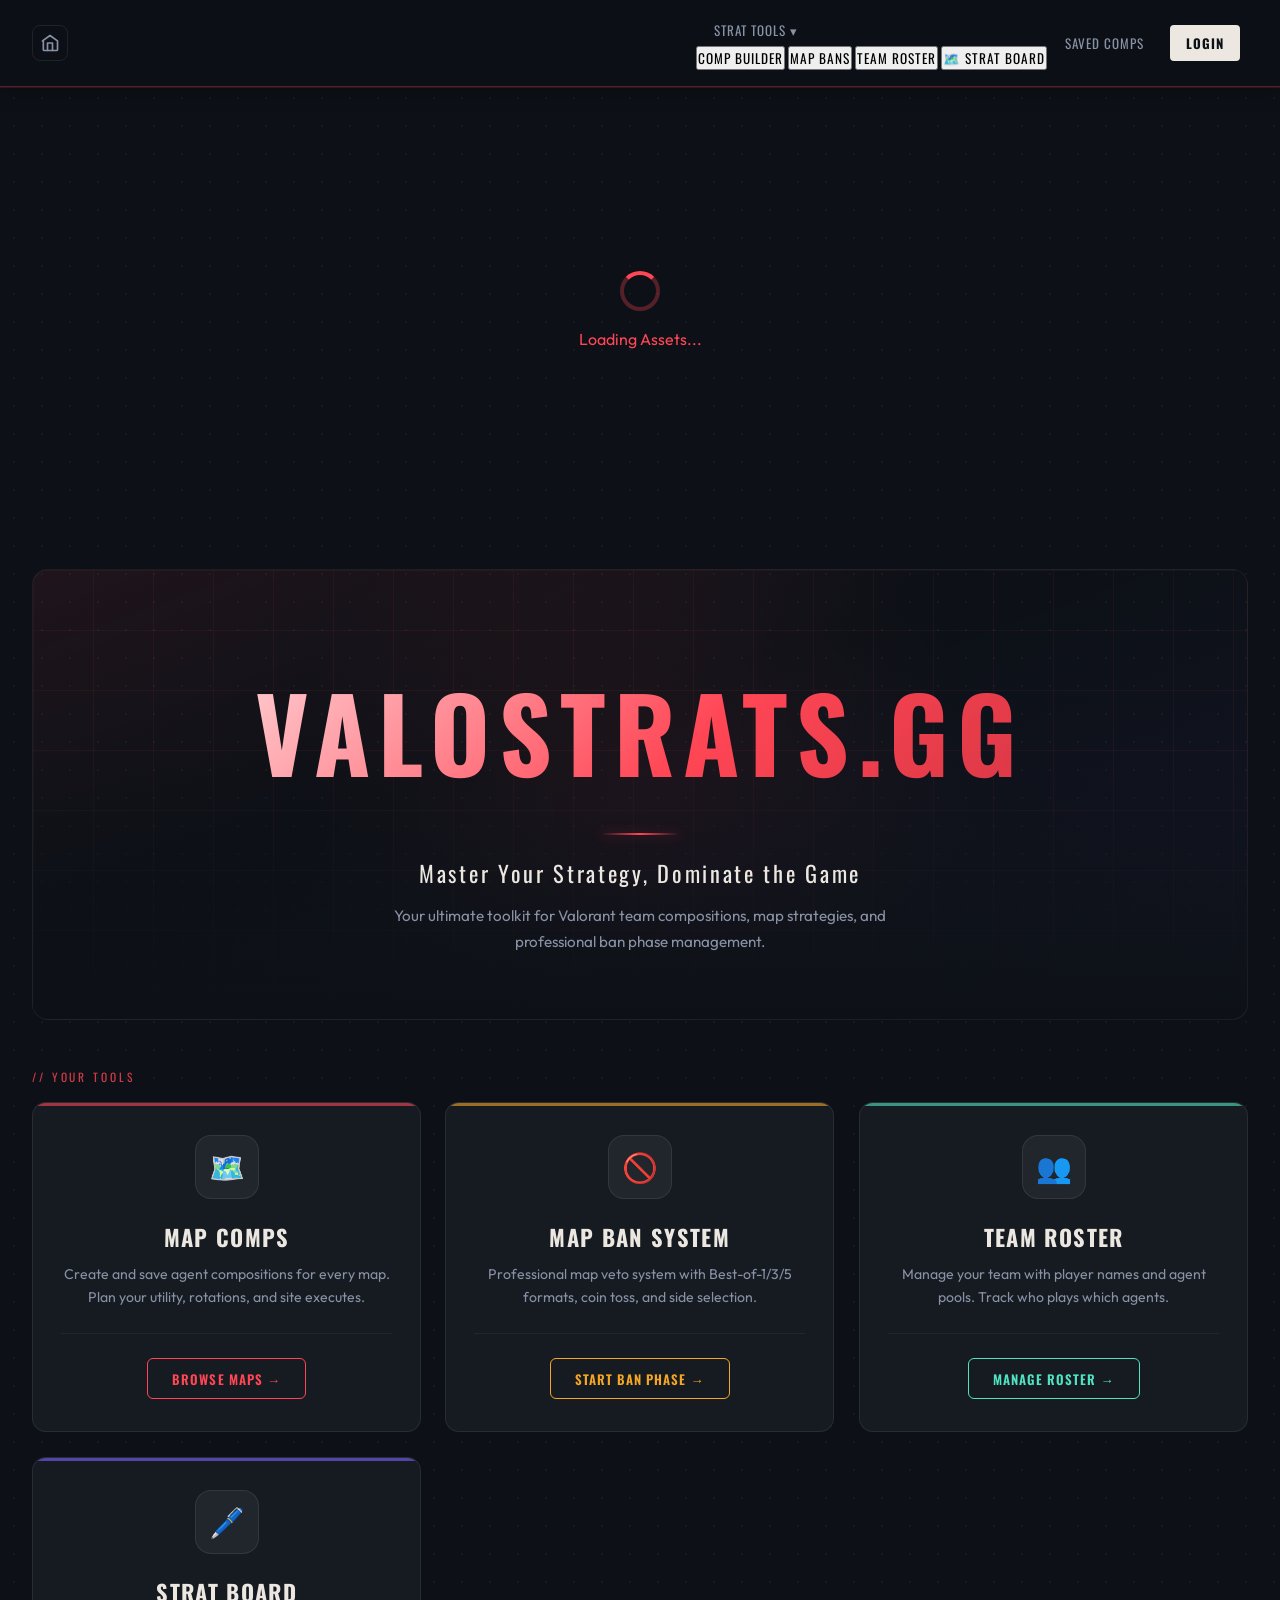
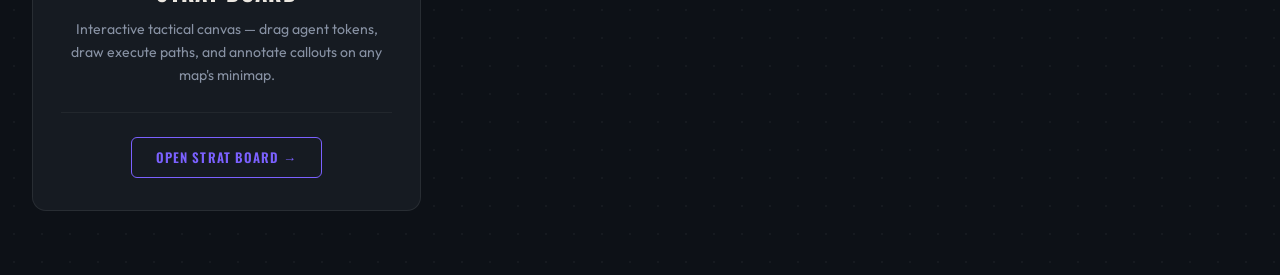
==== index.html @ 451b33f2 "feat: add home button and redesign map ban setup and coin toss UI elements" ====
<!DOCTYPE html>
<html lang="en">
<head>
    <meta charset="UTF-8">
    <meta name="viewport" content="width=device-width, initial-scale=1.0">
    <title>Valostrats.gg</title>
    <link rel="icon" type="image/png" href="favicon.png">
    <link rel="apple-touch-icon" href="favicon.png">
    <link rel="stylesheet" href="styles.css">
    <link rel="stylesheet" href="roster-styles.css">
    <link rel="stylesheet" href="roster-modal-footer.css">
    <link rel="stylesheet" href="dropdown-nav.css">
    <link rel="stylesheet" href="mapban-styles.css">
    <link rel="stylesheet" href="team-sharing.css">
    <link rel="stylesheet" href="stratboard.css">
    <link rel="stylesheet" href="mobile.css">
    <link href="https://fonts.googleapis.com/css2?family=Tungsten:wght@600&family=DIN+Next+W1G:wght@400;500;700&display=swap" rel="stylesheet">
    <link href="https://fonts.googleapis.com/css2?family=Outfit:wght@400;500;700&display=swap" rel="stylesheet">
    <!-- Using Google Fonts similar to Valorant style (Tungsten is actual but usually paid, using Outfit/Roboto as clean sans-serif alternatives, or Tungsten if available via Google Fonts - it's not, using similar heavy condensed fonts like 'Oswald' or just sticking to Outfit for UI) -->
    <!-- Let's actually use 'Oswald' for headers as a good free alternative to Tungsten and 'Outfit' for body -->
    <link href="https://fonts.googleapis.com/css2?family=Oswald:wght@500;700&family=Outfit:wght@300;400;500;700&display=swap" rel="stylesheet">
    <!-- Google AdSense -->
    <script async src="https://pagead2.googlesyndication.com/pagead/js/adsbygoogle.js?client=ca-pub-2858798741280464" crossorigin="anonymous"></script>
</head>
<body>
    <div id="app">
        <header class="app-header">
            <!-- Home icon — left side -->
            <button id="home-btn" class="home-btn" title="Home" onclick="switchView('home')">
                <svg xmlns="http://www.w3.org/2000/svg" width="20" height="20" viewBox="0 0 24 24" fill="none" stroke="currentColor" stroke-width="2" stroke-linecap="round" stroke-linejoin="round">
                    <path d="M3 9.5L12 3l9 6.5V20a1 1 0 0 1-1 1H5a1 1 0 0 1-1-1V9.5z"/>
                    <polyline points="9 21 9 12 15 12 15 21"/>
                </svg>
            </button>
            <nav>
                <div class="nav-dropdown">
                    <button class="nav-btn dropdown-toggle" id="strat-tools-btn">
                        Strat Tools ▾
                    </button>
                    <div class="dropdown-menu" id="strat-tools-menu">
                        <button class="dropdown-item" id="view-maps-btn">Comp Builder</button>
                        <button class="dropdown-item" id="view-mapban-btn">Map Bans</button>
                        <button class="dropdown-item" id="view-roster-btn">Team Roster</button>
                        <button class="dropdown-item" id="view-stratboard-btn">🗺️ Strat Board</button>
                    </div>
                </div>
                <button id="view-saved-btn" class="nav-btn">Saved Comps</button>
                <span id="user-display" class="user-display hidden"></span>
                <button id="login-btn" class="nav-btn login-btn">Login</button>
                <button id="logout-btn" class="nav-btn hidden">Logout</button>
            </nav>
        </header>

        <main id="main-content">
            <!-- Dynamic Content Area -->
            <div id="loading" class="loading-screen">
                <div class="spinner"></div>
                <p>Loading Assets...</p>
            </div>
            
            <!-- Home Screen -->
            <section id="home-screen" class="view-section">
                <div class="hero-section">
                    <div class="hero-content">
                        <h1 class="hero-title">VALOSTRATS.GG</h1>
                        <div class="hero-divider"></div>
                        <p class="hero-subtitle">Master Your Strategy, Dominate the Game</p>
                        <p class="hero-description">
                            Your ultimate toolkit for Valorant team compositions, map strategies, and professional ban phase management.
                        </p>
                    </div>
                </div>

                <p class="section-eyebrow">// Your Tools</p>
                <div class="features-grid">
                    <div class="feature-card" id="feature-maps" style="--card-color: var(--card-1)">
                        <div class="feature-icon">🗺️</div>
                        <h2>Map Comps</h2>
                        <p>Create and save agent compositions for every map. Plan your utility, rotations, and site executes.</p>
                        <button class="feature-btn">Browse Maps →</button>
                    </div>
                    
                    <div class="feature-card" id="feature-mapban" style="--card-color: var(--card-2)">
                        <div class="feature-icon">🚫</div>
                        <h2>Map Ban System</h2>
                        <p>Professional map veto system with Best-of-1/3/5 formats, coin toss, and side selection.</p>
                        <button class="feature-btn">Start Ban Phase →</button>
                    </div>
                    
                    <div class="feature-card" id="feature-roster" style="--card-color: var(--card-3)">
                        <div class="feature-icon">👥</div>
                        <h2>Team Roster</h2>
                        <p>Manage your team with player names and agent pools. Track who plays which agents.</p>
                        <button class="feature-btn">Manage Roster →</button>
                    </div>

                    <div class="feature-card" id="feature-stratboard" style="--card-color: var(--card-4)">
                        <div class="feature-icon">🖊️</div>
                        <h2>Strat Board</h2>
                        <p>Interactive tactical canvas — drag agent tokens, draw execute paths, and annotate callouts on any map's minimap.</p>
                        <button class="feature-btn">Open Strat Board →</button>
                    </div>
                </div>


                <!-- AdSense: Home screen banner -->
                <div style="margin: 2rem auto; max-width: 970px; text-align: center;">
                    <ins class="adsbygoogle"
                         style="display:block"
                         data-ad-client="ca-pub-2858798741280464"
                         data-ad-slot="auto"
                         data-ad-format="auto"
                         data-full-width-responsive="true"></ins>
                    <script>(adsbygoogle = window.adsbygoogle || []).push({});</script>
                </div>
            </section>
            
            <section id="maps-grid" class="view-section hidden">
                <!-- AdSense: Maps grid top banner -->
                <div style="margin: 1rem auto 1.5rem; max-width: 970px; text-align: center;">
                    <ins class="adsbygoogle"
                         style="display:block"
                         data-ad-client="ca-pub-2858798741280464"
                         data-ad-slot="auto"
                         data-ad-format="auto"
                         data-full-width-responsive="true"></ins>
                    <script>(adsbygoogle = window.adsbygoogle || []).push({});</script>
                </div>
                <!-- Maps will be injected here -->
            </section>

            <section id="comp-builder" class="view-section hidden">
                <div class="builder-layout">
                    <div class="map-stage-container">
                        <div class="map-header">
                            <button id="back-to-maps" class="icon-btn">← Back</button>
                            <h2 id="current-map-name">Map Name</h2>
                            <div class="comp-actions">
                                <input type="text" id="comp-name-input" placeholder="Comp Name (e.g. Aggressive Execute)" />
                                <div class="comp-stats" id="comp-stats">
                                    <div class="stat-item" title="Total Ability Credits">
                                        <span class="stat-label">Credits:</span>
                                        <span id="total-credits" class="stat-value">0</span>
                                    </div>
                                    <div class="stat-item" title="Total Ultimate Orbs">
                                        <span class="stat-label">Ult Orbs:</span>
                                        <span id="total-orbs" class="stat-value">0</span>
                                    </div>
                                </div>
                                <button id="save-comp-btn" class="primary-btn">Save Comp</button>
                            </div>
                        </div>
                        
                        <div class="map-visualizer" id="map-visualizer">
                            <!-- Map Image Background -->
                            <img id="map-image" src="" alt="Map View" />
                            
                            <!-- 5 Agent Slots Overlay -->
                            <div class="agent-slots-container">
                                <div class="agent-slot" data-slot-index="0"></div>
                                <div class="agent-slot" data-slot-index="1"></div>
                                <div class="agent-slot" data-slot-index="2"></div>
                                <div class="agent-slot" data-slot-index="3"></div>
                                <div class="agent-slot" data-slot-index="4"></div>
                            </div>
                        </div>
                        
                        <div class="strat-notes">
                            <h3>Strategy Notes</h3>
                            <textarea id="strat-notes-input" placeholder="Enter strategy details, execute plans, or key utility usage..."></textarea>
                        </div>
                    </div>

                    <div class="agent-picker-sidebar">
                        <div class="role-filters">
                            <button class="role-filter active" data-role="Duelist">Duelist</button>
                            <button class="role-filter" data-role="Initiator">Initiator</button>
                            <button class="role-filter" data-role="Controller">Controller</button>
                            <button class="role-filter" data-role="Sentinel">Sentinel</button>
                        </div>
                        <div id="agents-grid" class="agents-grid">
                            <!-- Agents injected here -->
                        </div>
                        
                        <!-- Team Attributes Summary -->
                        <div class="comp-attributes" id="comp-attributes">
                            <span class="attributes-label">Team Utility:</span>
                            <div id="attributes-list" class="attributes-list">
                                <!-- Attribute badges injected here -->
                            </div>
                        </div>
                    </div>
                </div>
            </section>



            <!-- STRAT BOARD SECTION -->
            <section id="stratboard-view" class="view-section hidden">
                <!-- Toolbar -->
                <div class="stratboard-toolbar">
                    <span class="stratboard-title">🗺️ Strat Board</span>

                    <select id="strat-map-select" class="strat-map-select">
                        <option value="">— Select Map —</option>
                    </select>

                    <div class="side-toggle">
                        <button id="side-attack-btn"  class="side-btn active-attack">⚔️ Attack</button>
                        <button id="side-defence-btn" class="side-btn">🛡️ Defence</button>
                    </div>

                    <div class="strat-tools">
                        <button id="tool-arrow"  class="tool-btn active" title="Arrow">↗</button>
                        <button id="tool-pen"    class="tool-btn"        title="Freehand">✏️</button>
                        <button id="tool-label"  class="tool-btn"        title="Text Label">T</button>
                        <button id="tool-eraser" class="tool-btn"        title="Eraser">⌫</button>
                        <button id="tool-select" class="tool-btn"        title="Select / Move">↖</button>
                    </div>

                    <div class="color-swatches" id="strat-colors"></div>
                    <div id="strat-widths" style="display:flex;gap:0.3rem;"></div>

                    <button id="strat-undo-btn"  class="tool-btn" title="Undo">↩</button>
                    <button id="strat-clear-btn" class="tool-btn" title="Clear All">🗑</button>

                    <div class="tool-divider"></div>

                    <button id="callout-toggle-btn" class="callout-toggle-btn">📍 Callouts</button>

                    <div class="toolbar-spacer"></div>

                    <input type="text" id="strat-name-input" class="strat-name-input" placeholder="Strat name…" value="Untitled Strat">
                    <button id="strat-load-btn"   class="strat-export-btn">📂 Load</button>
                    <button id="strat-save-btn"   class="strat-save-btn">💾 Save</button>
                    <button id="strat-export-btn" class="strat-export-btn">⬇ PNG</button>
                </div>

                <!-- Canvas + Agent Tray -->
                <div class="stratboard-body">
                    <div class="canvas-wrapper">
                        <img id="strat-map-img" alt="Map" style="position:absolute;top:0;left:0;width:100%;height:100%;object-fit:contain;z-index:1;display:block;">
                        <div id="map-side-tint" style="position:absolute;top:0;left:0;width:100%;height:100%;z-index:2;pointer-events:none;"></div>
                        <canvas id="strat-canvas" style="position:absolute;top:0;left:0;width:100%;height:100%;z-index:3;"></canvas>

                        <div class="canvas-empty-msg" id="canvas-empty-msg">
                            <h3>Select a map to begin</h3>
                            <p>Then drag agents from the tray (right) onto the canvas</p>
                        </div>

                        <!-- Saved strats popup -->
                        <div class="saved-strats-panel" id="saved-strats-panel"></div>
                    </div>

                    <div class="agent-tray" id="agent-tray">
                        <span class="agent-tray-label">Drag to map</span>
                    </div>
                </div>
            </section>

            <!-- MAP BAN SECTION -->

            <section id="mapban-view" class="view-section hidden">
                <!-- Setup Phase -->
                <div id="mapban-setup" class="mapban-setup">
                    <h2>Map Ban Setup</h2>
                    
                    <div class="setup-card">
                        <h3>Select Ban Type</h3>
                        <div class="ban-type-options">
                            <button class="ban-type-btn active" data-type="all">All Maps</button>
                            <button class="ban-type-btn" data-type="competitive">Competitive Pool</button>
                            <button class="ban-type-btn" data-type="custom">Custom Pool</button>
                        </div>
                    </div>

                    <div class="setup-card">
                        <h3>Select Best Of</h3>
                        <div class="bestof-options">
                            <button class="bestof-btn" data-bestof="1">
                                <span class="bestof-label">Bo1</span>
                                <span class="bestof-desc">Single map</span>
                            </button>
                            <button class="bestof-btn" data-bestof="2">
                                <span class="bestof-label">Bo2</span>
                                <span class="bestof-desc">2 maps played</span>
                            </button>
                            <button class="bestof-btn active" data-bestof="3">
                                <span class="bestof-label">Bo3</span>
                                <span class="bestof-desc">First to 2 wins</span>
                            </button>
                            <button class="bestof-btn" data-bestof="5">
                                <span class="bestof-label">Bo5</span>
                                <span class="bestof-desc">First to 3 wins</span>
                            </button>
                        </div>
                    </div>

                    <div id="custom-map-selector" class="setup-card hidden">
                        <h3>Select Maps for Custom Pool</h3>
                        <div id="custom-maps-grid" class="custom-maps-grid">
                            <!-- Custom map checkboxes -->
                        </div>
                    </div>

                    <div class="setup-card">
                        <h3>Team Names</h3>
                        <div class="team-inputs">
                            <input type="text" id="team-a-name" placeholder="Team A" value="Team A" />
                            <span class="vs-text">VS</span>
                            <input type="text" id="team-b-name" placeholder="Team B" value="Team B" />
                        </div>
                    </div>

                    <button id="start-ban-btn" class="primary-btn large-btn">Start Map Ban</button>
                </div>

                <!-- Coin Toss Phase -->
                <div id="mapban-cointoss" class="mapban-cointoss hidden">
                    <h2>Coin Toss</h2>
                    <div class="cointoss-container">
                        <div class="coin" id="coin-flip">
                            <div class="coin-side heads">HEADS</div>
                            <div class="coin-side tails">TAILS</div>
                        </div>
                        <div class="cointoss-choice">
                            <p>Which team calls it?</p>
                            <button class="team-btn" id="call-team-a">Team A</button>
                            <button class="team-btn" id="call-team-b">Team B</button>
                        </div>
                        <div class="cointoss-heads-tails hidden" id="heads-tails-choice">
                            <p id="calling-team-text">Team A calls:</p>
                            <button class="choice-btn" data-choice="heads">Heads</button>
                            <button class="choice-btn" data-choice="tails">Tails</button>
                        </div>
                        <div class="cointoss-result hidden" id="cointoss-result">
                            <p id="result-text"></p>
                            <div class="turn-choice">
                                <p id="winner-text">Winner chooses:</p>
                                <button class="choice-btn" id="go-first">Go First</button>
                                <button class="choice-btn" id="go-second">Go Second</button>
                            </div>
                        </div>
                    </div>
                </div>

                <!-- Ban/Pick Phase -->
                <div id="mapban-phase" class="mapban-phase hidden">
                    <div class="mapban-header">
                        <h2>Map Ban Phase</h2>
                        <div class="turn-indicator" id="turn-indicator">
                            <span id="current-turn-team">Team A</span>'s Turn: <span id="current-action">Ban</span>
                        </div>
                        <button id="reset-ban-btn" class="icon-btn">Reset</button>
                    </div>

                    <div id="mapban-maps-grid" class="mapban-maps-grid">
                        <!-- Map ban cards injected here -->
                    </div>

                    <div class="ban-summary">
                        <div class="team-summary">
                            <h4 id="summary-team-a">Team A</h4>
                            <div id="team-a-bans" class="bans-list"></div>
                            <div id="team-a-picks" class="picks-list"></div>
                        </div>
                        <div class="team-summary">
                            <h4 id="summary-team-b">Team B</h4>
                            <div id="team-b-bans" class="bans-list"></div>
                            <div id="team-b-picks" class="picks-list"></div>
                        </div>
                    </div>
                </div>

                <!-- Side Selection Modal -->
                <div id="side-selection-modal" class="modal hidden">
                    <div class="modal-content">
                        <h3 id="side-select-title">Team B chooses side for <span id="picked-map-name"></span></h3>
                        <div class="side-buttons">
                            <button class="side-btn attack-btn" data-side="attack">⚔️ Attack</button>
                            <button class="side-btn defense-btn" data-side="defense">🛡️ Defense</button>
                        </div>
                    </div>
                </div>
            </section>

            <!-- Team Roster View -->
            <section id="roster-view" class="view-section hidden">
                <div class="roster-container">
                    <div class="roster-header">
                        <input type="text" id="team-name-input" class="team-name-input" placeholder="Enter Team Name" />
                    </div>
                    
                    <div class="players-grid" id="players-grid">
                        <!-- Player cards will be generated dynamically -->
                    </div>
                    
                    <div class="roster-actions">
                        <button id="save-roster-btn" class="primary-btn">Save Roster</button>
                    </div>

                    <!-- Team Panel -->
                    <div class="team-panel-section">
                        <div class="team-panel-section-title">⚔️ My Team</div>
                        <div id="team-panel">
                            <!-- Rendered by team-sharing.js -->
                        </div>
                    </div>
                </div>
            </section>

            <section id="saved-comps-view" class="view-section hidden">
                <h2>Your Saved Comps</h2>
                <!-- Load a shared comp by code -->
                <div class="load-shared-comp-bar">
                    <input id="load-shared-code-input" class="load-shared-input" type="text" placeholder="Paste a share code (e.g. VLR-A3K9)" maxlength="9">
                    <button class="primary-btn" onclick="window.loadSharedComp(document.getElementById('load-shared-code-input').value)">Load Shared Comp</button>
                </div>
                <div id="saved-comps-list" class="comps-list">
                    <!-- Saved comps list -->
                </div>
            </section>
        </main>
        
        <!-- Agent Selector Modal -->
        <div id="agent-selector-modal" class="modal hidden">
            <div class="modal-content agent-selector-content">
                <div class="modal-header">
                    <h2>Select Agent</h2>
                    <button class="modal-close" onclick="closeAgentSelector()">×</button>
                </div>
                <div class="agent-selector-grid" id="agent-selector-grid">
                    <!-- Agent cards populated dynamically -->
                </div>
                <div class="modal-footer">
                    <button class="btn-cancel" onclick="closeAgentSelector()">Cancel</button>
                    <button class="btn-ok" onclick="confirmAgentSelection()">Add Selected</button>
                </div>
            </div>
        </div>
        
        <!-- Toast Notification -->
        <div id="toast-container" class="toast-container"></div>
    </div>
    
    <!-- Drag and Drop Polyfill if needed for mobile, but mostly sticking to Click implementation for simpler cross-platform logic first, maybe add DnD later if requested -->
    <!-- Actually, user requested DnD. I'll implement standard HTML5 DnD logic in app.js -->
    
    <!-- Firebase SDKs (using compact CDN for v9) -->
    <script type="module">
        import { initializeApp } from "https://www.gstatic.com/firebasejs/10.8.0/firebase-app.js";
        import { getAuth, signInWithPopup, GoogleAuthProvider, signOut, onAuthStateChanged } from "https://www.gstatic.com/firebasejs/10.8.0/firebase-auth.js";
        import { getFirestore, collection, addDoc, getDocs, doc, deleteDoc, updateDoc,
                 query, orderBy, where, setDoc, getDoc, deleteField } from "https://www.gstatic.com/firebasejs/10.8.0/firebase-firestore.js";
        
        // Expose to window for app.js to use (simple global approach for vanilla JS)
        window.firebaseModules = {
            initializeApp,
            getAuth, signInWithPopup, GoogleAuthProvider, signOut, onAuthStateChanged,
            getFirestore, collection, addDoc, getDocs, doc, deleteDoc, updateDoc,
            query, orderBy, where, setDoc, getDoc, deleteField
        };
    </script>
    <script src="mapban.js"></script>
    <script src="roster.js"></script>
    <script src="team-sharing.js"></script>
    <script src="stratboard.js"></script>
    <script src="app.js" type="module"></script>

    <!-- Share Code Modal -->
    <div id="share-code-modal" class="modal hidden">
        <div class="modal-content share-code-modal-content">
            <div class="modal-header">
                <h3>Share This Comp</h3>
                <button class="modal-close" onclick="window.closeShareCodeModal()">×</button>
            </div>
            <p>Send the direct link — they click it and the comp opens instantly. No sign-in needed.</p>

            <div class="share-link-row">
                <span class="share-link-text" id="share-link-value"></span>
                <button class="copy-link-btn" onclick="window.copyShareLink()" title="Copy link">🔗 Copy Link</button>
            </div>

            <div class="share-code-row">
                <span class="share-code-label">Or share the code:</span>
                <span class="big-share-code" id="share-code-value">VLR-XXXX</span>
                <button class="copy-code-only-btn" onclick="window.copyShareCode()" title="Copy code">📋</button>
            </div>

            <div class="share-modal-actions">
                <button class="secondary-btn" onclick="window.closeShareCodeModal()">Done</button>
            </div>
        </div>
    </div>

    <!-- Shared Comp Preview Modal -->
    <div id="shared-comp-preview-modal" class="modal hidden">
        <div class="modal-content shared-comp-preview-content">
            <div class="modal-header">
                <h3 id="shared-comp-preview-title">Comp Name</h3>
                <button class="modal-close" onclick="window.closeSharedCompPreview()">×</button>
            </div>
            <p class="shared-comp-meta" id="shared-comp-preview-map"></p>
            <div class="shared-agents-row" id="shared-comp-preview-agents"></div>
            <p class="shared-comp-notes" id="shared-comp-preview-notes"></p>
            <div class="shared-comp-preview-actions">
                <button class="secondary-btn" onclick="window.closeSharedCompPreview()">Close</button>
                <button class="primary-btn" onclick="window.loadSharedCompIntoBuilder()">Load into Builder</button>
            </div>
        </div>
    </div>


<!-- Hero spotlight effect -->
<script>
(function () {
    const hero = document.querySelector('.hero-section');
    if (!hero) return;
    let raf;
    hero.addEventListener('mousemove', (e) => {
        if (raf) cancelAnimationFrame(raf);
        raf = requestAnimationFrame(() => {
            const rect = hero.getBoundingClientRect();
            const x = ((e.clientX - rect.left) / rect.width  * 100).toFixed(2);
            const y = ((e.clientY - rect.top)  / rect.height * 100).toFixed(2);
            hero.style.setProperty('--mx', x + '%');
            hero.style.setProperty('--my', y + '%');
        });
    });
    hero.addEventListener('mouseleave', () => {
        // Smoothly drift back to centre
        hero.style.setProperty('--mx', '50%');
        hero.style.setProperty('--my', '50%');
    });
})();
</script>
</body>
</html>
---- styles.css ----
/* Global Reset & Base Styles */
:root {
    /* Core palette */
    --bg-primary:      #0d1117;
    --bg-secondary:    #161b22;
    --bg-surface:      #1c232d;
    --accent-red:      #ff4655;
    --accent-dark-red: #c7303d;
    --accent-glow:     rgba(255, 70, 85, 0.35);

    /* Text */
    --text-primary:   #ece8e1;
    --text-secondary: #8892a4;
    --text-muted:     #4a5568;

    /* Surfaces */
    --glass-bg:     rgba(255, 255, 255, 0.04);
    --glass-border: rgba(255, 255, 255, 0.08);
    --border-subtle: rgba(255, 255, 255, 0.05);

    /* Shadows */
    --shadow-soft: 0 4px 24px rgba(0, 0, 0, 0.4);
    --shadow-red:  0 8px 32px rgba(255, 70, 85, 0.25);

    /* Fonts */
    --font-heading: 'Oswald', sans-serif;
    --font-body:    'Outfit', sans-serif;

    /* Card accent colours */
    --card-1: #ff4655;  /* red   — Map Comps   */
    --card-2: #f5a623;  /* amber — Map Bans    */
    --card-3: #50e3c2;  /* teal  — Team Roster */
    --card-4: #7b61ff;  /* purple — Strat Board */
}

* {
    box-sizing: border-box;
    margin: 0;
    padding: 0;
}

body {
    background-color: var(--bg-primary);
    /* Subtle dot-grid texture */
    background-image:
        radial-gradient(circle, rgba(255,255,255,0.04) 1px, transparent 1px);
    background-size: 28px 28px;
    color: var(--text-primary);
    font-family: var(--font-body);
    overflow-x: hidden;
    line-height: 1.6;
}

h1, h2, h3, h4, button {
    font-family: var(--font-heading);
    text-transform: uppercase;
    letter-spacing: 1px;
}

#app {
    display: flex;
    flex-direction: column;
    min-height: 100vh;
}

/* Header */
.app-header {
    background: rgba(13, 17, 23, 0.92);
    border-bottom: 1px solid rgba(255, 70, 85, 0.3);
    padding: 0.85rem 2rem;
    display: flex;
    justify-content: space-between;
    align-items: center;
    backdrop-filter: blur(16px);
    -webkit-backdrop-filter: blur(16px);
    position: sticky;
    top: 0;
    z-index: 100;
    box-shadow: 0 1px 0 rgba(255,70,85,0.15), 0 2px 20px rgba(0,0,0,0.4);
}

/* Home icon button */
.home-btn {
    background: transparent;
    border: 1px solid var(--glass-border);
    border-radius: 8px;
    color: var(--text-secondary);
    display: flex;
    align-items: center;
    justify-content: center;
    width: 36px;
    height: 36px;
    cursor: pointer;
    transition: color 0.2s, border-color 0.2s, background 0.2s;
    flex-shrink: 0;
}
.home-btn:hover {
    color: var(--accent-red);
    border-color: rgba(255, 70, 85, 0.5);
    background: rgba(255, 70, 85, 0.08);
}

.nav-btn {
    background: transparent;
    border: none;
    color: var(--text-secondary);
    font-size: 0.82rem;
    font-family: var(--font-heading);
    text-transform: uppercase;
    letter-spacing: 0.08em;
    cursor: pointer;
    margin-left: 0.25rem;
    padding: 0.4rem 0.85rem;
    border-radius: 20px;
    transition: color 0.2s, background 0.2s;
}

.nav-btn:hover, .nav-btn.active {
    color: var(--text-primary);
    background: rgba(255, 255, 255, 0.07);
}

/* View Sections */
.view-section {
    padding: 2rem;
    flex: 1;
    animation: fadeIn 0.5s ease-out;
}

@keyframes fadeIn {
    from { opacity: 0; transform: translateY(10px); }
    to { opacity: 1; transform: translateY(0); }
}

.hidden {
    display: none !important;
}

/* Maps Grid */
#maps-grid {
    display: grid;
    grid-template-columns: repeat(auto-fill, minmax(320px, 1fr));
    gap: 2rem;
    padding: 2rem;
}

.map-card {
    background: var(--bg-secondary);
    border-radius: 14px;
    overflow: hidden;
    position: relative;
    cursor: pointer;
    transition: transform 0.38s cubic-bezier(0.34, 1.56, 0.64, 1),
                box-shadow 0.38s, border-color 0.25s;
    border: 1px solid var(--glass-border);
}

.map-card:hover {
    transform: translateY(-12px) scale(1.03);
    box-shadow: 0 24px 48px rgba(0,0,0,0.5), 0 0 0 1px var(--accent-red), 0 0 30px var(--accent-glow);
    border-color: var(--accent-red);
    z-index: 10;
}

.map-card img {
    width: 100%;
    height: 220px;
    object-fit: cover;
    display: block;
    filter: brightness(0.7) contrast(1.1) saturate(0.85);
    transition: filter 0.4s, transform 0.4s;
}

.map-card:hover img {
    filter: brightness(1.1) contrast(1.15) saturate(1.1);
    transform: scale(1.08);
}

/* Corner accent lines on hover */
.map-card::before, .map-card::after {
    content: '';
    position: absolute;
    width: 18px;
    height: 18px;
    z-index: 5;
    opacity: 0;
    transition: opacity 0.3s;
}
.map-card::before {
    top: 8px; left: 8px;
    border-top: 2px solid var(--accent-red);
    border-left: 2px solid var(--accent-red);
}
.map-card::after {
    bottom: 8px; right: 8px;
    border-bottom: 2px solid var(--accent-red);
    border-right: 2px solid var(--accent-red);
}
.map-card:hover::before,
.map-card:hover::after { opacity: 1; }

.map-card-name {
    padding: 1rem 1.25rem;
    font-size: 1.3rem;
    font-weight: 700;
    font-family: var(--font-heading);
    letter-spacing: 0.08em;
    background: linear-gradient(180deg, transparent 0%, rgba(0,0,0,0.92) 100%);
    position: absolute;
    bottom: 0; left: 0;
    width: 100%;
    display: flex;
    align-items: center;
    justify-content: space-between;
    text-shadow: 0 2px 8px rgba(0,0,0,0.8);
}

.map-card-name::after {
    content: 'BUILD →';
    font-size: 0.65rem;
    letter-spacing: 0.12em;
    color: var(--accent-red);
    opacity: 0;
    transform: translateX(-8px);
    transition: opacity 0.25s, transform 0.25s;
}
.map-card:hover .map-card-name::after {
    opacity: 1;
    transform: translateX(0);
}

/* ===== HOME SCREEN ===== */
.hero-section {
    text-align: center;
    padding: 5rem 2rem 4rem;
    background:
        /* Mouse-tracking spotlight — updated by JS */
        radial-gradient(
            circle 500px at var(--mx, 50%) var(--my, 50%),
            rgba(255, 70, 85, 0.07) 0%,
            transparent 70%
        ),
        linear-gradient(160deg,
            rgba(255, 70, 85, 0.08) 0%,
            rgba(13, 17, 23, 0)     40%,
            rgba(123, 97, 255, 0.06) 100%);
    border-radius: 16px;
    border: 1px solid var(--border-subtle);
    margin-bottom: 3rem;
    position: relative;
    overflow: hidden;
    transition: background 0.1s ease; /* smooth trailing */
}

/* Diagonal grid accent lines */
.hero-section::before {
    content: '';
    position: absolute;
    inset: 0;
    background-image:
        linear-gradient(rgba(255,70,85,0.06) 1px, transparent 1px),
        linear-gradient(90deg, rgba(255,70,85,0.06) 1px, transparent 1px);
    background-size: 60px 60px;
    pointer-events: none;
}

/* Bottom gradient fade over grid */
.hero-section::after {
    content: '';
    position: absolute;
    bottom: 0; left: 0; right: 0;
    height: 60%;
    background: linear-gradient(to top, var(--bg-primary), transparent);
    pointer-events: none;
}

.hero-content {
    position: relative;
    z-index: 1;
}

.hero-title {
    font-family: 'Oswald', sans-serif;
    font-size: clamp(3.5rem, 8vw, 6.5rem);
    font-weight: 700;
    background: linear-gradient(135deg, #fff 0%, #ff4655 55%, #c7303d 100%);
    -webkit-background-clip: text;
    -webkit-text-fill-color: transparent;
    background-clip: text;
    margin-bottom: 0.5rem;
    letter-spacing: 0.08em;
    animation: heroFadeUp 0.7s cubic-bezier(0.16, 1, 0.3, 1) both;
}

/* Glowing divider */
.hero-divider {
    width: 80px;
    height: 2px;
    background: linear-gradient(90deg, transparent, var(--accent-red), transparent);
    margin: 1.25rem auto;
    border-radius: 2px;
    box-shadow: 0 0 12px var(--accent-glow);
    animation: heroFadeUp 0.7s 0.1s cubic-bezier(0.16, 1, 0.3, 1) both;
}

.hero-subtitle {
    font-size: clamp(1rem, 2.5vw, 1.4rem);
    color: var(--text-primary);
    margin-bottom: 0.75rem;
    font-family: var(--font-heading);
    letter-spacing: 0.12em;
    animation: heroFadeUp 0.7s 0.15s cubic-bezier(0.16, 1, 0.3, 1) both;
}

.hero-description {
    font-size: 0.95rem;
    color: var(--text-secondary);
    max-width: 520px;
    margin: 0 auto;
    line-height: 1.7;
    animation: heroFadeUp 0.7s 0.22s cubic-bezier(0.16, 1, 0.3, 1) both;
}

@keyframes heroFadeUp {
    from { opacity: 0; transform: translateY(18px); }
    to   { opacity: 1; transform: translateY(0); }
}

/* Section label above features */
.section-eyebrow {
    font-family: var(--font-heading);
    font-size: 0.72rem;
    letter-spacing: 0.25em;
    text-transform: uppercase;
    color: var(--accent-red);
    opacity: 0.8;
    margin-bottom: 1rem;
}

/* ===== FEATURE CARDS ===== */
.features-grid {
    display: grid;
    grid-template-columns: repeat(auto-fit, minmax(300px, 1fr));
    gap: 1.5rem;
    margin-bottom: 2rem;
}

.feature-card {
    background: var(--bg-secondary);
    border: 1px solid var(--glass-border);
    border-radius: 14px;
    padding: 2rem 1.75rem;
    text-align: center;
    transition: transform 0.3s cubic-bezier(0.25, 0.8, 0.25, 1),
                box-shadow 0.3s, border-color 0.3s;
    cursor: pointer;
    position: relative;
    overflow: hidden;
    transform-style: preserve-3d;
    will-change: transform;
}

/* Top accent bar — uses per-card colour variable */
.feature-card::before {
    content: '';
    position: absolute;
    top: 0; left: 0; right: 0;
    height: 3px;
    background: var(--card-color, var(--accent-red));
    border-radius: 14px 14px 0 0;
    opacity: 0.6;
    transition: opacity 0.3s;
}

.feature-card:hover {
    transform: translateY(-10px) rotateX(2deg);
    border-color: var(--card-color, var(--accent-red));
    box-shadow: 0 20px 40px rgba(0,0,0,0.4),
                0 0 0 1px var(--card-color, var(--accent-red)),
                0 0 30px rgba(0,0,0,0.2);
}

.feature-card:hover::before {
    opacity: 1;
}

/* Styled icon container */
.feature-icon {
    width: 64px;
    height: 64px;
    border-radius: 16px;
    background: rgba(255,255,255,0.05);
    border: 1px solid rgba(255,255,255,0.08);
    display: flex;
    align-items: center;
    justify-content: center;
    margin: 0 auto 1.25rem;
    font-size: 1.8rem;
    transition: transform 0.3s, background 0.3s;
    position: relative;
    z-index: 1;
}

.feature-card:hover .feature-icon {
    transform: scale(1.1);
    background: rgba(255,255,255,0.08);
}

.feature-card h2 {
    font-size: 1.4rem;
    color: var(--text-primary);
    margin-bottom: 0.5rem;
    letter-spacing: 0.06em;
}

/* Divider between text and button */
.feature-card p {
    color: var(--text-secondary);
    font-size: 0.88rem;
    line-height: 1.65;
    margin-bottom: 1.5rem;
    padding-bottom: 1.5rem;
    border-bottom: 1px solid var(--border-subtle);
}

/* Ghost button — hollow → fills on hover */
.feature-btn {
    display: inline-block;
    background: transparent;
    color: var(--card-color, var(--accent-red));
    border: 1px solid var(--card-color, var(--accent-red));
    padding: 0.6rem 1.5rem;
    border-radius: 6px;
    font-weight: 600;
    font-family: var(--font-heading);
    letter-spacing: 0.08em;
    font-size: 0.82rem;
    cursor: pointer;
    transition: background 0.25s, color 0.25s, box-shadow 0.25s;
}

.feature-btn:hover {
    background: var(--card-color, var(--accent-red));
    color: #fff;
    box-shadow: 0 4px 16px rgba(0,0,0,0.3);
}

/* Builder Layout */
.builder-layout {
    display: flex;
    gap: 2rem;
    height: calc(100vh - 120px); /* Adjust for header/padding */
}

.map-stage-container {
    flex: 2;
    background: var(--bg-secondary);
    border-radius: 12px;
    padding: 1.5rem;
    display: flex;
    flex-direction: column;
    border: 1px solid var(--glass-border);
    overflow-y: auto; /* Allow scrolling if content is tall */
}

.map-header {
    display: flex;
    justify-content: space-between;
    align-items: center;
    margin-bottom: 1rem;
}

.map-header h2 {
    font-size: 2rem;
    color: var(--accent-red);
}

.comp-actions {
    display: flex;
    gap: 1rem;
}

input[type="text"], textarea {
    background: rgba(0, 0, 0, 0.3);
    border: 1px solid var(--glass-border);
    color: var(--text-primary);
    padding: 0.5rem 1rem;
    border-radius: 4px;
    font-family: var(--font-body);
}

input[type="text"]:focus, textarea:focus {
    border-color: var(--accent-red);
    outline: none;
}

.primary-btn {
    background: var(--accent-red);
    color: white;
    border: none;
    padding: 0.5rem 1.5rem;
    border-radius: 4px;
    cursor: pointer;
    font-weight: 700;
    transition: background 0.3s;
}

.primary-btn:hover {
    background: var(--accent-dark-red);
}

.icon-btn {
    background: none;
    border: 1px solid var(--text-secondary);
    color: var(--text-secondary);
    padding: 0.25rem 0.75rem;
    border-radius: 4px;
    cursor: pointer;
}

.icon-btn:hover {
    color: var(--text-primary);
    border-color: var(--text-primary);
}

.map-visualizer {
    position: relative;
    border-radius: 8px;
    overflow: hidden;
    flex-grow: 1; /* Take available space */
    min-height: 400px;
    max-height: 600px;
    background: #000;
}

#map-image {
    position: absolute;
    top: 0;
    left: 0;
    width: 100%;
    height: 100%;
    object-fit: cover; /* Fill entire space */
    opacity: 0.6;
}

.agent-slots-container {
    position: absolute;
    bottom: 20px;
    left: 50%;
    transform: translateX(-50%);
    display: flex;
    gap: 1rem;
    background: rgba(0, 0, 0, 0.6);
    padding: 1rem;
    border-radius: 12px;
    backdrop-filter: blur(5px);
    border: 1px solid var(--glass-border);
}

.comp-actions {
    display: flex;
    gap: 1rem;
    align-items: center;
}

.comp-stats {
    display: flex;
    gap: 1rem;
    background: rgba(0, 0, 0, 0.4);
    padding: 0.5rem 1rem;
    border-radius: 6px;
    border: 1px solid var(--glass-border);
    align-items: center;
}

.stat-item {
    display: flex;
    flex-direction: column;
    align-items: center;
    line-height: 1.2;
}

.stat-label {
    font-size: 0.7rem;
    color: var(--text-secondary);
    text-transform: uppercase;
    letter-spacing: 0.5px;
}

.stat-value {
    font-family: 'Tungsten', sans-serif;
    font-size: 1.5rem;
    color: var(--accent-red);
}

.comp-attributes {
    margin-top: 1rem;
    padding: 1rem;
    background: rgba(0, 0, 0, 0.3);
    border-radius: 6px;
    border: 1px solid var(--glass-border);
}

.attributes-label {
    display: block;
    font-size: 0.75rem;
    color: var(--text-secondary);
    text-transform: uppercase;
    letter-spacing: 0.5px;
    margin-bottom: 0.75rem;
}

.attributes-list {
    display: flex;
    flex-wrap: wrap;
    gap: 0.5rem;
    margin-top: 0.5rem;
}

.attribute-badge {
    display: inline-flex;
    align-items: center;
    gap: 0.25rem;
    padding: 0.25rem 0.5rem;
    background: rgba(255, 70, 85, 0.15);
    border: 1px solid var(--accent-red);
    border-radius: 4px;
    font-size: 0.75rem;
    color: var(--text-primary);
    font-weight: 500;
}

.attribute-badge .count {
    background: var(--accent-red);
    color: white;
    padding: 0.1rem 0.35rem;
    border-radius: 3px;
    font-weight: 700;
    font-size: 0.7rem;
}

.agent-slot {
    width: 64px;
    display: flex;
    flex-direction: column;
    align-items: center;
    gap: 4px;
    cursor: default;
    position: relative;
}

/* ---- Secondary (alt) pick box ---- */
.secondary-slot {
    width: 44px;
    height: 44px;
    border-radius: 6px;
    background: rgba(255, 255, 255, 0.06);
    border: 2px dashed rgba(255, 255, 255, 0.15);
    display: flex;
    justify-content: center;
    align-items: center;
    cursor: pointer;
    transition: all 0.18s;
    flex-shrink: 0;
}

.secondary-slot:hover {
    border-color: rgba(255, 70, 85, 0.55);
    background: rgba(255, 70, 85, 0.08);
}

/* Targeted / awaiting pick */
.secondary-slot--active {
    border-color: var(--accent-red);
    border-style: solid;
    background: rgba(255, 70, 85, 0.12);
    box-shadow: 0 0 10px rgba(255, 70, 85, 0.25);
    animation: pulse-red 1.2s ease-in-out infinite;
}

@keyframes pulse-red {
    0%, 100% { box-shadow: 0 0 8px rgba(255, 70, 85, 0.25); }
    50%       { box-shadow: 0 0 16px rgba(255, 70, 85, 0.5); }
}

/* Filled secondary slot */
.secondary-slot--filled {
    border-style: solid;
    border-color: rgba(255, 70, 85, 0.5);
}

.secondary-slot-img {
    width: 100%;
    height: 100%;
    object-fit: cover;
    border-radius: 4px;
}

.secondary-slot-plus {
    font-size: 1.3rem;
    line-height: 1;
    color: rgba(255, 255, 255, 0.25);
    pointer-events: none;
    transition: color 0.18s;
}

.secondary-slot:hover .secondary-slot-plus {
    color: rgba(255, 70, 85, 0.7);
}

.secondary-slot--active .secondary-slot-plus {
    color: var(--accent-red);
}

/* ---- Primary (main) pick box ---- */
.primary-slot {
    width: 64px;
    height: 64px;
    border-radius: 8px;
    background: rgba(255, 255, 255, 0.1);
    border: 2px dashed rgba(255, 255, 255, 0.2);
    display: flex;
    justify-content: center;
    align-items: center;
    cursor: pointer;
    transition: all 0.2s;
    overflow: hidden;
    flex-shrink: 0;
}

.primary-slot:hover {
    border-color: var(--accent-red);
    background: rgba(255, 70, 85, 0.1);
}

.primary-slot img {
    width: 100%;
    height: 100%;
    object-fit: cover;
    border-radius: 6px;
}

.agent-slot.filled .primary-slot {
    border-style: solid;
    border-color: var(--accent-red);
    box-shadow: 0 0 10px rgba(255, 70, 85, 0.3);
}


/* Agent Picker Sidebar */
.agent-picker-sidebar {
    flex: 1;
    background: var(--bg-secondary);
    border-radius: 12px;
    padding: 1rem;
    display: flex;
    flex-direction: column;
    max-height: calc(100vh - 120px);
    border: 1px solid var(--glass-border);
}

.role-filters {
    display: flex;
    gap: 0.5rem;
    margin-bottom: 1rem;
    flex-wrap: wrap;
    justify-content: center;
}

.role-filter {
    background: rgba(0,0,0,0.3);
    border: 1px solid transparent;
    color: var(--text-secondary);
    padding: 0.25rem 0.5rem;
    border-radius: 4px;
    font-size: 0.8rem;
    cursor: pointer;
    transition: all 0.2s;
}

.role-filter:hover, .role-filter.active {
    background: var(--accent-red);
    color: white;
}

.agents-grid {
    display: grid;
    grid-template-columns: repeat(4, 1fr); /* Force 4 columns for consistency */
    grid-auto-rows: 160px; /* Ensure all rows are uniform based on card height */
    gap: 1.25rem; /* Spacious gap */
    overflow-y: auto;
    padding-right: 0.5rem; 
    padding-bottom: 2rem;
    align-content: start;
}

/* Responsive: 3 cols on tablet, 2 on mobile */
@media (max-width: 1200px) {
    .agents-grid {
        grid-template-columns: repeat(3, 1fr);
    }
}
@media (max-width: 768px) {
    .agents-grid {
        grid-template-columns: repeat(2, 1fr);
    }
}

/* Toast Notification */
.toast-container {
    position: fixed;
    top: 80px;
    right: 20px;
    z-index: 10000;
    display: flex;
    flex-direction: column;
    gap: 0.5rem;
}

.toast {
    background: linear-gradient(135deg, rgba(255, 70, 85, 0.95), rgba(255, 70, 85, 0.85));
    color: white;
    padding: 1rem 1.5rem;
    border-radius: 8px;
    box-shadow: 0 8px 20px rgba(0, 0, 0, 0.4);
    backdrop-filter: blur(10px);
    display: flex;
    align-items: center;
    gap: 0.75rem;
    font-weight: 500;
    min-width: 280px;
    border: 1px solid rgba(255, 255, 255, 0.2);
    animation: slideIn 0.3s ease-out;
}

.toast.success {
    background: linear-gradient(135deg, rgba(46, 213, 115, 0.95), rgba(39, 174, 96, 0.85));
}

.toast.error {
    background: linear-gradient(135deg, rgba(235, 77, 75, 0.95), rgba(214, 48, 49, 0.85));
}

.toast.info {
    background: linear-gradient(135deg, rgba(52, 152, 219, 0.95), rgba(41, 128, 185, 0.85));
}

.toast-icon {
    font-size: 1.5rem;
}

.toast.fade-out {
    animation: slideOut 0.3s ease-in forwards;
}

@keyframes slideIn {
    from {
        transform: translateX(400px);
        opacity: 0;
    }
    to {
        transform: translateX(0);
        opacity: 1;
    }
}

@keyframes slideOut {
    from {
        transform: translateX(0);
        opacity: 1;
    }
    to {
        transform: translateX(400px);
        opacity: 0;
    }
}


/* Scrollbar styling */
::-webkit-scrollbar {
    width: 8px;
}
::-webkit-scrollbar-track {
    background: rgba(0,0,0,0.2);
}
::-webkit-scrollbar-thumb {
    background: var(--accent-red);
    border-radius: 4px;
}

/* Agent Card in Picker */
.agent-card-picker {
    width: 100%;
    height: 160px; /* Fixed height to prevent squishing */
    /* aspect-ratio removed in favor of fixed height */
    border-radius: 8px;
    background: linear-gradient(135deg, rgba(255,255,255,0.05), rgba(255,255,255,0.01));
    cursor: pointer;
    position: relative;
    overflow: hidden;
    border: 1px solid var(--glass-border);
    transition: all 0.3s cubic-bezier(0.25, 0.8, 0.25, 1);
    box-shadow: 0 4px 6px rgba(0,0,0,0.3);
}

.agent-card-picker:hover {
    transform: translateY(-5px);
    border-color: var(--accent-red);
    box-shadow: 0 8px 15px rgba(255, 70, 85, 0.4);
    z-index: 10;
}

.agent-card-picker img {
    width: 100%;
    height: 100%;
    object-fit: cover;
    transition: transform 0.3s;
}

.agent-card-picker:hover img {
    transform: scale(1.1);
}

.agent-card-name {
    position: absolute;
    bottom: 0;
    left: 0;
    width: 100%;
    background: linear-gradient(to top, rgba(0,0,0,0.9), transparent);
    color: white;
    text-align: center;
    padding: 0.5rem;
    font-size: 1.2rem;
    font-weight: 700;
    text-transform: uppercase;
    text-shadow: 0 2px 4px rgba(0,0,0,0.8);
    transform: translateY(100%);
    transition: transform 0.3s ease-in-out;
}

.agent-card-picker:hover .agent-card-name {
    transform: translateY(0);
}

.agent-card-picker[draggable="true"] {
    cursor: grab;
}

/* Strategy Notes */
.strat-notes {
    margin-top: 1rem;
}

.strat-notes textarea {
    width: 100%;
    min-height: 100px;
    resize: vertical;
}

/* Saved Comps List */
.comps-list {
    display: grid;
    gap: 1rem;
}

.saved-comp-card {
    background: var(--bg-secondary);
    padding: 1rem;
    border-radius: 8px;
    display: flex;
    justify-content: space-between;
    align-items: center;
    border-left: 4px solid var(--accent-red);
}

.saved-comp-info h4 {
    color: var(--accent-red);
    margin-bottom: 0.25rem;
}

.saved-comp-slots {
    display: flex;
    gap: 0.5rem;
}

.mini-slot {
    width: 32px;
    height: 32px;
    background: #000;
    border-radius: 50%;
    overflow: hidden;
}

.mini-slot img {
    width: 100%;
    height: 100%;
    object-fit: cover;
}

/* Loading */
.loading-screen {
    display: flex;
    flex-direction: column;
    align-items: center;
    justify-content: center;
    height: 50vh;
    color: var(--accent-red);
}

.spinner {
    width: 40px;
    height: 40px;
    border: 4px solid rgba(255, 70, 85, 0.3);
    border-top-color: var(--accent-red);
    border-radius: 50%;
    animation: spin 1s linear infinite;
    margin-bottom: 1rem;
}

@keyframes spin {
    to { transform: rotate(360deg); }
}

/* Responsive */
@media (max-width: 768px) {
    .builder-layout {
        flex-direction: column;
        height: auto;
    }
    
    .agent-picker-sidebar {
        max-height: 300px;
    }
    
    .map-visualizer {
        min-height: 250px;
    }
}

/* Authentication UI */
.login-btn {
    background: var(--text-primary);
    color: var(--bg-primary);
    padding: 0.5rem 1rem;
    border-radius: 4px;
    font-weight: 700;
}

.login-btn:hover {
    background: white;
    box-shadow: 0 0 10px rgba(255, 255, 255, 0.3);
    color: var(--accent-red);
}

.user-display {
    margin: 0 1.5rem;
    color: var(--text-secondary);
    font-size: 0.9rem;
    font-weight: 500;
    padding-left: 1.5rem;
    border-left: 1px solid var(--glass-border);
}

.app-header nav {
    display: flex;
    align-items: center;
}
/* UI adjustments for spacing */
.nav-btn {
    margin-right: 0.5rem;
}
---- roster-styles.css ----
/* ==========================================
   TEAM ROSTER STYLES
   ========================================== */

.roster-container {
    max-width: 1400px;
    margin: 0 auto;
    padding: 2rem;
}

.roster-header {
    text-align: center;
    margin-bottom: 3rem;
}

.team-name-input {
    font-family: 'Tungsten', sans-serif;
    font-size: 3rem;
    font-weight: 700;
    color: var(--accent-red);
    background: transparent;
    border: none;
    border-bottom: 3px solid var(--glass-border);
    text-align: center;
    padding: 0.5rem 1rem;
    width: 100%;
    max-width: 600px;
    text-transform: uppercase;
    letter-spacing: 0.1em;
    transition: all 0.3s;
}

.team-name-input:focus {
    outline: none;
    border-bottom-color: var(--accent-red);
    text-shadow: 0 0 10px rgba(255, 70, 85, 0.5);
}

.team-name-input::placeholder {
    color: rgba(255, 255, 255, 0.3);
}

.players-grid {
    display: grid;
    grid-template-columns: 1fr;
    gap: 1.5rem;
    margin-bottom: 2rem;
}

@media (min-width: 768px) {
    .players-grid {
        grid-template-columns: repeat(2, 1fr);
    }
}

@media (min-width: 1200px) {
    .players-grid {
        grid-template-columns: repeat(3, 1fr);
    }
}

.player-card {
    background: linear-gradient(135deg, rgba(255, 255, 255, 0.05), rgba(255, 255, 255, 0.02));
    border: 1px solid var(--glass-border);
    border-radius: 12px;
    padding: 1.5rem;
    transition: all 0.3s cubic-bezier(0.25, 0.8, 0.25, 1);
}

.player-card:hover {
    transform: translateY(-4px);
    box-shadow: 0 8px 20px rgba(255, 70, 85, 0.2);
    border-color: rgba(255, 70, 85, 0.5);
}

.player-number {
    font-family: 'Tungsten', sans-serif;
    font-size: 0.9rem;
    color: var(--text-secondary);
    margin-bottom: 0.5rem;
    text-transform: uppercase;
    letter-spacing: 0.1em;
}

/* Row that holds the label + remove button for subs */
.player-number-row {
    display: flex;
    align-items: center;
    justify-content: space-between;
    margin-bottom: 0.5rem;
}

.player-number-row .player-number {
    margin-bottom: 0;
}

/* Substitute card subtle accent */
.substitute-card {
    border-color: rgba(255, 200, 70, 0.2);
}

.substitute-card .player-number {
    color: rgba(255, 200, 70, 0.8);
}

/* X button to remove a substitute slot */
.remove-sub-btn {
    background: transparent;
    border: 1px solid rgba(255, 70, 85, 0.3);
    border-radius: 50%;
    color: rgba(255, 70, 85, 0.7);
    cursor: pointer;
    font-size: 1rem;
    line-height: 1;
    width: 22px;
    height: 22px;
    display: flex;
    align-items: center;
    justify-content: center;
    transition: all 0.2s;
    flex-shrink: 0;
}

.remove-sub-btn:hover {
    background: rgba(255, 70, 85, 0.15);
    border-color: var(--accent-red);
    color: var(--accent-red);
    transform: scale(1.15);
}

/* Add Substitute card – same sizing as player-card, click to add */
.add-substitute-card {
    border: 2px dashed rgba(255, 255, 255, 0.15);
    background: transparent;
    cursor: pointer;
    display: flex;
    align-items: center;
    justify-content: center;
    min-height: 180px;
    transition: all 0.3s cubic-bezier(0.25, 0.8, 0.25, 1);
}

.add-substitute-card:hover {
    border-color: rgba(255, 70, 85, 0.6);
    background: rgba(255, 70, 85, 0.05);
    transform: translateY(-4px);
    box-shadow: 0 8px 20px rgba(255, 70, 85, 0.15);
}

.add-sub-inner {
    display: flex;
    flex-direction: column;
    align-items: center;
    gap: 0.75rem;
    pointer-events: none;
}

.add-sub-icon {
    font-size: 2.5rem;
    font-weight: 300;
    color: rgba(255, 255, 255, 0.3);
    line-height: 1;
    transition: color 0.3s;
}

.add-sub-label {
    font-size: 0.85rem;
    font-weight: 600;
    text-transform: uppercase;
    letter-spacing: 0.1em;
    color: rgba(255, 255, 255, 0.3);
    transition: color 0.3s;
}

.add-substitute-card:hover .add-sub-icon,
.add-substitute-card:hover .add-sub-label {
    color: rgba(255, 70, 85, 0.8);
}

.player-name-input {
    font-size: 1.3rem;
    font-weight: 600;
    color: var(--text-primary);
    background: rgba(0, 0, 0, 0.3);
    border: 1px solid var(--glass-border);
    border-radius: 6px;
    padding: 0.75rem 1rem;
    width: 100%;
    margin-bottom: 1rem;
    transition: all 0.3s;
}

.player-name-input:focus {
    outline: none;
    border-color: var(--accent-red);
    background: rgba(0, 0, 0, 0.5);
}

.player-name-input::placeholder {
    color: var(--text-secondary);
}

.agent-pool-label {
    font-size: 0.75rem;
    color: var(--text-secondary);
    text-transform: uppercase;
    letter-spacing: 0.5px;
    margin-bottom: 0.75rem;
    display: block;
}

.agent-pool {
    display: flex;
    flex-wrap: wrap;
    gap: 0.75rem;
    min-height: 60px;
}

.agent-pool-item {
    position: relative;
    width: 50px;
    height: 50px;
    border-radius: 8px;
    overflow: hidden;
    border: 2px solid var(--glass-border);
    transition: all 0.3s;
    cursor: pointer;
}

.agent-pool-item:hover {
    transform: scale(1.1);
    border-color: var(--accent-red);
    box-shadow: 0 4px 12px rgba(255, 70, 85, 0.4);
}

.agent-pool-item img {
    width: 100%;
    height: 100%;
    object-fit: cover;
}

.agent-pool-item .remove-agent {
    position: absolute;
    top: 0;
    right: 0;
    background: var(--accent-red);
    color: white;
    border: none;
    width: 20px;
    height: 20px;
    font-size: 1rem;
    line-height: 1;
    cursor: pointer;
    opacity: 0;
    transition: opacity 0.2s;
    display: flex;
    align-items: center;
    justify-content: center;
}

.agent-pool-item:hover .remove-agent {
    opacity: 1;
}

.add-agent-btn {
    width: 50px;
    height: 50px;
    border: 2px dashed var(--glass-border);
    border-radius: 8px;
    background: rgba(255, 255, 255, 0.02);
    cursor: pointer;
    display: flex;
    flex-direction: column;
    align-items: center;
    justify-content: center;
    transition: all 0.3s;
    font-size: 1.5rem;
    color: var(--text-secondary);
}

.add-agent-btn:hover {
    border-color: var(--accent-red);
    color: var(--accent-red);
    background: rgba(255, 70, 85, 0.1);
    transform: scale(1.05);
}

.add-agent-btn span {
    display: block;
    line-height: 1;
}

.roster-actions {
    text-align: center;
    margin-top: 2rem;
}

/* Agent Selector Modal */
.modal {
    position: fixed;
    top: 0;
    left: 0;
    right: 0;
    bottom: 0;
    background: rgba(0, 0, 0, 0.8);
    display: flex;
    align-items: center;
    justify-content: center;
    z-index: 10000;
    backdrop-filter: blur(5px);
}

.modal.hidden {
    display: none;
}

.modal-content {
    background: var(--bg-secondary);
    border: 1px solid var(--glass-border);
    border-radius: 12px;
    max-width: 900px;
    width: 90%;
    max-height: 85vh;
    overflow: hidden;
    display: flex;
    flex-direction: column;
    position: relative;
}

.modal-header {
    display: flex;
    justify-content: center;
    align-items: center;
    padding: 1.5rem 2rem 1rem;
    border-bottom: 1px solid var(--glass-border);
    position: relative;
}

.modal-header h2 {
    font-family: 'Tungsten', sans-serif;
    font-size: 2.25rem;
    color: var(--text-primary);
    margin: 0;
    letter-spacing: 0.15em;
    font-weight: 700;
    text-align: center;
}

.modal-close {
    position: absolute;
    top: 1rem;
    right: 1.5rem;
    background: none;
    border: none;
    font-size: 2rem;
    color: var(--text-secondary);
    cursor: pointer;
    padding: 0;
    width: 40px;
    height: 40px;
    display: flex;
    align-items: center;
    justify-content: center;
    transition: all 0.3s;
    border-radius: 6px;
}

.modal-close:hover {
    background: rgba(255, 70, 85, 0.2);
    color: var(--accent-red);
    transform: scale(1.1);
}

.agent-selector-grid {
    display: grid;
    grid-template-columns: repeat(auto-fill, minmax(70px, 1fr));
    gap: 2rem;
    padding: 2.5rem;
    overflow-y: auto;
    max-height: calc(85vh - 200px);
}

.agent-selector-card {
    aspect-ratio: 3/4;
    border-radius: 10px;
    overflow: hidden;
    cursor: pointer;
    border: 2px solid var(--glass-border);
    position: relative;
    transition: all 0.3s;
    background: rgba(0, 0, 0, 0.3);
}

.agent-selector-card.selected {
    border-color: var(--accent-red);
    box-shadow: 0 0 20px rgba(255, 70, 85, 0.6);
    transform: scale(0.95);
}

.agent-selector-card.selected::after {
    content: '✓';
    position: absolute;
    top: 5px;
    right: 5px;
    background: var(--accent-red);
    color: white;
    width: 24px;
    height: 24px;
    border-radius: 50%;
    display: flex;
    align-items: center;
    justify-content: center;
    font-weight: bold;
    font-size: 1rem;
}

.agent-selector-card:hover {
    transform: translateY(-6px);
    border-color: var(--accent-red);
    box-shadow: 0 8px 20px rgba(255, 70, 85, 0.5);
}

.agent-selector-card img {
    width: 100%;
    height: 100%;
    object-fit: cover;
}

.agent-selector-card .agent-name {
    position: absolute;
    bottom: 0;
    left: 0;
    right: 0;
    background: linear-gradient(to top, rgba(0,0,0,0.95), rgba(0,0,0,0.7), transparent);
    color: white;
    text-align: center;
    padding: 0.5rem 0.25rem;
    font-size: 0.65rem;
    font-weight: 700; 
    text-transform: uppercase;
    letter-spacing: 0.03em; 
}
---- mapban-styles.css ----
/* ========================================
   MAP BAN SYSTEM STYLES — Redesigned
   ======================================== */

/* ---- Setup Phase ---- */
.mapban-setup {
    max-width: 860px;
    margin: 0 auto;
    text-align: center;
}

.mapban-setup h2 {
    font-size: clamp(1.8rem, 4vw, 2.5rem);
    color: var(--text-primary);
    margin-bottom: 0.5rem;
    letter-spacing: 0.08em;
}

.mapban-setup .section-eyebrow {
    margin-bottom: 2rem;
}

.setup-card {
    background: var(--bg-secondary);
    border-radius: 14px;
    padding: 2rem 2.25rem;
    margin-bottom: 1.5rem;
    border: 1px solid var(--glass-border);
    position: relative;
    overflow: hidden;
    text-align: left;
}

/* Left accent bar */
.setup-card::before {
    content: '';
    position: absolute;
    left: 0; top: 0; bottom: 0;
    width: 3px;
    background: var(--accent-red);
    border-radius: 3px 0 0 3px;
    opacity: 0.7;
}

.setup-card h3 {
    font-size: 1.1rem;
    letter-spacing: 0.1em;
    margin-bottom: 1.5rem;
    color: var(--text-secondary);
    text-transform: uppercase;
}

/* ---- Ban-type buttons (Standard / Custom) ---- */
.ban-type-options {
    display: flex;
    gap: 0.85rem;
    justify-content: center;
    flex-wrap: wrap;
}

.ban-type-btn {
    background: transparent;
    border: 1px solid var(--glass-border);
    color: var(--text-secondary);
    padding: 0.7rem 1.6rem;
    border-radius: 8px;
    cursor: pointer;
    font-weight: 700;
    font-family: var(--font-heading);
    letter-spacing: 0.07em;
    font-size: 0.9rem;
    transition: border-color 0.2s, color 0.2s, background 0.2s;
}

.ban-type-btn:hover {
    border-color: var(--accent-red);
    color: var(--text-primary);
    background: rgba(255, 70, 85, 0.06);
}

.ban-type-btn.active {
    background: linear-gradient(135deg, rgba(255,70,85,0.25), rgba(199,48,61,0.15));
    border-color: var(--accent-red);
    color: var(--accent-red);
    box-shadow: 0 0 16px rgba(255,70,85,0.2), inset 0 0 0 1px rgba(255,70,85,0.3);
}

/* ---- Best Of buttons ---- */
.bestof-options {
    display: flex;
    gap: 0.85rem;
    justify-content: center;
    flex-wrap: wrap;
}

.bestof-btn {
    background: transparent;
    border: 1px solid var(--glass-border);
    color: var(--text-secondary);
    padding: 1.1rem 1.5rem;
    border-radius: 10px;
    cursor: pointer;
    font-weight: 700;
    font-family: var(--font-heading);
    transition: border-color 0.2s, color 0.2s, background 0.2s, transform 0.2s;
    display: flex;
    flex-direction: column;
    align-items: center;
    gap: 0.3rem;
    min-width: 110px;
}

.bestof-btn:hover {
    border-color: var(--accent-red);
    color: var(--text-primary);
    background: rgba(255, 70, 85, 0.06);
    transform: translateY(-3px);
}

.bestof-btn.active {
    background: linear-gradient(135deg, rgba(255,70,85,0.25), rgba(199,48,61,0.15));
    border-color: var(--accent-red);
    color: var(--accent-red);
    box-shadow: 0 0 20px rgba(255,70,85,0.2), inset 0 0 0 1px rgba(255,70,85,0.3);
    transform: translateY(-2px);
}

.bestof-label {
    font-size: 1.65rem;
    font-weight: 900;
    letter-spacing: 0.04em;
}

.bestof-desc {
    font-size: 0.75rem;
    opacity: 0.7;
    font-weight: 400;
    font-family: var(--font-body);
    text-transform: none;
    letter-spacing: 0;
}

/* ---- Custom map grid ---- */
.custom-maps-grid {
    display: grid;
    grid-template-columns: repeat(auto-fill, minmax(180px, 1fr));
    gap: 0.75rem;
}

.custom-map-checkbox {
    background: rgba(0,0,0,0.25);
    border: 1px solid var(--glass-border);
    border-radius: 8px;
    padding: 0.85rem;
    cursor: pointer;
    transition: border-color 0.2s, background 0.2s;
    font-size: 0.88rem;
    color: var(--text-secondary);
    display: flex;
    align-items: center;
    gap: 0.5rem;
}

.custom-map-checkbox:hover {
    border-color: var(--accent-red);
    color: var(--text-primary);
}

.custom-map-checkbox.selected {
    background: rgba(255, 70, 85, 0.12);
    border-color: var(--accent-red);
    color: var(--text-primary);
}

.custom-map-checkbox input {
    accent-color: var(--accent-red);
}

/* ---- Team name inputs ---- */
.team-inputs {
    display: flex;
    align-items: center;
    justify-content: center;
    gap: 2rem;
}

.team-inputs input {
    flex: 1;
    max-width: 280px;
    padding: 0.85rem 1rem;
    font-size: 1.1rem;
    text-align: center;
    background: rgba(0,0,0,0.3);
    border: 1px solid var(--glass-border);
    border-radius: 8px;
    color: var(--text-primary);
    font-family: var(--font-body);
    transition: border-color 0.2s;
}
.team-inputs input:focus {
    outline: none;
    border-color: var(--accent-red);
}

.vs-text {
    font-size: 1.75rem;
    font-weight: 700;
    color: var(--accent-red);
    letter-spacing: 0.05em;
}

.large-btn {
    padding: 0.9rem 3rem;
    font-size: 1.1rem;
    margin-top: 2rem;
}

/* ---- Coin Toss Phase ---- */
.mapban-cointoss {
    max-width: 640px;
    margin: 0 auto;
    text-align: center;
}

.mapban-cointoss h2 {
    font-size: clamp(1.8rem, 4vw, 2.5rem);
    color: var(--text-primary);
    margin-bottom: 2rem;
    letter-spacing: 0.08em;
}

.cointoss-container {
    background: var(--bg-secondary);
    border-radius: 16px;
    padding: 3rem 2rem;
    border: 1px solid var(--glass-border);
    background-image:
        linear-gradient(rgba(255,70,85,0.04) 1px, transparent 1px),
        linear-gradient(90deg, rgba(255,70,85,0.04) 1px, transparent 1px);
    background-size: 40px 40px;
    position: relative;
    overflow: hidden;
}

.coin {
    width: 110px;
    height: 110px;
    margin: 0 auto 2rem;
    position: relative;
    transform-style: preserve-3d;
    transition: transform 0.6s;
    border-radius: 50%;
    box-shadow: 0 0 0 4px rgba(255,215,0,0.15), 0 0 24px rgba(255,215,0,0.1);
}

.coin.flipping {
    animation: coinFlip 1.2s cubic-bezier(0.4, 0, 0.2, 1);
}

@keyframes coinFlip {
    0%   { transform: rotateY(0deg);    box-shadow: 0 0 0 4px rgba(255,215,0,0.1); }
    50%  { box-shadow: 0 0 40px rgba(255,215,0,0.4), 0 0 0 6px rgba(255,215,0,0.25); }
    100% { transform: rotateY(1800deg); box-shadow: 0 0 0 4px rgba(255,215,0,0.15); }
}

.coin-side {
    position: absolute;
    width: 100%;
    height: 100%;
    border-radius: 50%;
    display: flex;
    align-items: center;
    justify-content: center;
    font-size: 1.4rem;
    font-weight: 700;
    backface-visibility: hidden;
}

.coin-side.heads {
    background: linear-gradient(135deg, #f5d060, #e8a000, #c87000);
    color: #3a2000;
    box-shadow: inset 0 2px 4px rgba(255,255,255,0.3);
}

.coin-side.tails {
    background: linear-gradient(135deg, #d0d8e0, #8898aa, #5a6a7a);
    color: #1a2030;
    transform: rotateY(180deg);
    box-shadow: inset 0 2px 4px rgba(255,255,255,0.2);
}

.cointoss-choice, .cointoss-heads-tails, .cointoss-result {
    margin-top: 2rem;
}

.cointoss-choice p, .cointoss-heads-tails p, .cointoss-result p {
    font-size: 1.1rem;
    margin-bottom: 1rem;
    color: var(--text-secondary);
}

.team-btn, .choice-btn {
    background: transparent;
    border: 1px solid var(--accent-red);
    color: var(--text-primary);
    padding: 0.8rem 1.75rem;
    margin: 0 0.4rem;
    border-radius: 8px;
    cursor: pointer;
    font-weight: 700;
    font-family: var(--font-heading);
    letter-spacing: 0.06em;
    transition: background 0.2s, color 0.2s, box-shadow 0.2s;
}

.team-btn:hover, .choice-btn:hover {
    background: var(--accent-red);
    color: #fff;
    box-shadow: 0 4px 16px rgba(255,70,85,0.3);
}

/* ---- Ban / Pick Phase ---- */
.mapban-phase {
    padding: 1.5rem 2rem;
}

.mapban-header {
    display: flex;
    justify-content: space-between;
    align-items: center;
    margin-bottom: 2rem;
    padding-bottom: 1rem;
    /* Gradient underline matching site header */
    border-bottom: none;
    box-shadow: 0 1px 0 rgba(255,70,85,0.25);
}

.mapban-header h2 {
    font-size: 1.6rem;
    color: var(--accent-red);
    letter-spacing: 0.1em;
}

.turn-indicator {
    font-size: 1.2rem;
    font-weight: 700;
    color: var(--text-secondary);
    font-family: var(--font-heading);
    letter-spacing: 0.08em;
}

.turn-indicator span {
    color: var(--accent-red);
    animation: teamPulse 1.5s ease-in-out infinite;
}

@keyframes teamPulse {
    0%, 100% { opacity: 1; }
    50%       { opacity: 0.6; }
}

/* ---- Map grid during ban phase ---- */
.mapban-maps-grid {
    display: grid;
    grid-template-columns: repeat(5, 1fr);
    gap: 1.25rem;
    margin-bottom: 2.5rem;
}

@media (max-width: 1400px) { .mapban-maps-grid { grid-template-columns: repeat(4, 1fr); } }
@media (max-width: 1024px) { .mapban-maps-grid { grid-template-columns: repeat(3, 1fr); } }
@media (max-width: 640px)  { .mapban-maps-grid { grid-template-columns: repeat(2, 1fr); gap: 0.85rem; } }

.mapban-card {
    position: relative;
    background: var(--bg-secondary);
    border-radius: 12px;
    overflow: hidden;
    border: 1px solid var(--glass-border);
    cursor: pointer;
    transition: transform 0.3s cubic-bezier(0.25, 0.8, 0.25, 1),
                border-color 0.25s, box-shadow 0.25s;
    aspect-ratio: 16 / 11;
    display: flex;
    flex-direction: column;
}

.mapban-card:hover:not(.banned):not(.picked) {
    transform: translateY(-6px);
    border-color: var(--accent-red);
    box-shadow: 0 12px 28px rgba(0,0,0,0.4), 0 0 0 1px var(--accent-red);
}

.mapban-card img {
    width: 100%;
    height: 100%;
    object-fit: cover;
    transition: filter 0.35s, transform 0.35s;
}

.mapban-card.banned img {
    filter: grayscale(100%) brightness(0.3) contrast(1.1);
}

.mapban-card.picked img {
    filter: brightness(1.1) saturate(1.2);
}

/* ---- Ban / Pick overlay ---- */
.mapban-card-overlay {
    position: absolute;
    inset: 0;
    display: flex;
    flex-direction: column;
    align-items: center;
    justify-content: center;
    gap: 0.5rem;
    background: rgba(0, 0, 0, 0.72);
    opacity: 0;
    transition: opacity 0.3s;
}

.mapban-card.banned .mapban-card-overlay,
.mapban-card.picked .mapban-card-overlay {
    opacity: 1;
}

/* Styled ✕ for banned */
.ban-x {
    font-size: 3rem;
    font-weight: 900;
    color: var(--accent-red);
    text-shadow: 0 0 20px rgba(255, 70, 85, 0.7);
    line-height: 1;
    animation: popIn 0.45s cubic-bezier(0.68, -0.55, 0.265, 1.55);
}

/* Styled ✓ for picked */
.pick-check {
    font-size: 3rem;
    color: #50e3c2;
    text-shadow: 0 0 20px rgba(80, 227, 194, 0.7);
    line-height: 1;
    animation: popIn 0.45s cubic-bezier(0.68, -0.55, 0.265, 1.55);
}

@keyframes popIn {
    0%   { transform: scale(0) rotate(0deg);   opacity: 0; }
    60%  { transform: scale(1.2) rotate(15deg); opacity: 1; }
    100% { transform: scale(1) rotate(0deg);   opacity: 1; }
}

.mapban-card.picked {
    border-color: #50e3c2;
    box-shadow: 0 0 24px rgba(80, 227, 194, 0.25), 0 0 0 1px #50e3c2;
}

.mapban-card.banned {
    border-color: var(--accent-red);
    box-shadow: 0 0 12px rgba(255, 70, 85, 0.15);
}

.mapban-card-name {
    padding: 0.65rem 0.85rem;
    text-align: center;
    font-size: 0.9rem;
    font-weight: 700;
    font-family: var(--font-heading);
    letter-spacing: 0.07em;
    background: linear-gradient(180deg, transparent 0%, rgba(0,0,0,0.88) 100%);
    position: absolute;
    bottom: 0;
    width: 100%;
}

.mapban-card.picked .mapban-card-name {
    background: linear-gradient(180deg, transparent 0%, rgba(30, 80, 70, 0.9) 100%);
    color: #a0f0e0;
}

.mapban-card.banned .mapban-card-name {
    background: linear-gradient(180deg, transparent 0%, rgba(80, 15, 15, 0.9) 100%);
    color: rgba(255,120,120,0.8);
}

/* ---- Side badge ---- */
.side-badge {
    position: absolute;
    top: 8px;
    right: 8px;
    background: rgba(0, 0, 0, 0.75);
    backdrop-filter: blur(4px);
    padding: 0.3rem 0.7rem;
    border-radius: 5px;
    font-weight: 700;
    font-size: 0.75rem;
    font-family: var(--font-heading);
    letter-spacing: 0.06em;
}

.side-badge.attack {
    color: var(--accent-red);
    border: 1px solid rgba(255, 70, 85, 0.5);
}

.side-badge.defense {
    color: #50e3c2;
    border: 1px solid rgba(80, 227, 194, 0.5);
}

/* ---- Ban Summary / Results ---- */
.ban-summary {
    display: grid;
    grid-template-columns: 1fr 1fr;
    gap: 1.5rem;
}

.team-summary {
    background: var(--bg-secondary);
    padding: 1.5rem;
    border-radius: 14px;
    border: 1px solid var(--glass-border);
    position: relative;
    overflow: hidden;
}

/* Team-coloured top border */
.team-summary:first-child::before {
    content: '';
    position: absolute;
    top: 0; left: 0; right: 0;
    height: 3px;
    background: var(--accent-red);
    border-radius: 14px 14px 0 0;
}

.team-summary:last-child::before {
    content: '';
    position: absolute;
    top: 0; left: 0; right: 0;
    height: 3px;
    background: #50e3c2;
    border-radius: 14px 14px 0 0;
}

.team-summary h4 {
    font-size: 1.3rem;
    letter-spacing: 0.08em;
    color: var(--text-primary);
    margin-bottom: 1rem;
    text-align: center;
}

.bans-list, .picks-list {
    margin-top: 1rem;
}

.bans-list::before {
    content: '✕ BANNED';
    display: block;
    font-family: var(--font-heading);
    font-size: 0.7rem;
    letter-spacing: 0.15em;
    font-weight: 700;
    margin-bottom: 0.5rem;
    color: var(--accent-red);
    opacity: 0.8;
}

.picks-list::before {
    content: '✓ PICKED';
    display: block;
    font-family: var(--font-heading);
    font-size: 0.7rem;
    letter-spacing: 0.15em;
    font-weight: 700;
    margin-bottom: 0.5rem;
    color: #50e3c2;
    opacity: 0.8;
}

.summary-item {
    padding: 0.4rem 0.75rem;
    margin: 0.3rem 0;
    border-radius: 6px;
    font-size: 0.88rem;
    display: flex;
    align-items: center;
    gap: 0.5rem;
}

.bans-list .summary-item {
    background: rgba(255, 70, 85, 0.08);
    border: 1px solid rgba(255, 70, 85, 0.15);
    color: var(--text-secondary);
}

.picks-list .summary-item {
    background: rgba(80, 227, 194, 0.08);
    border: 1px solid rgba(80, 227, 194, 0.15);
    color: var(--text-secondary);
}

/* ---- Side Selection Modal ---- */
.modal {
    position: fixed;
    inset: 0;
    background: rgba(0, 0, 0, 0.82);
    backdrop-filter: blur(8px);
    -webkit-backdrop-filter: blur(8px);
    display: flex;
    align-items: center;
    justify-content: center;
    z-index: 1000;
}

.modal-content {
    background: var(--bg-secondary);
    padding: 2.5rem;
    border-radius: 18px;
    border: 1px solid var(--glass-border);
    text-align: center;
    animation: modalSlideIn 0.3s cubic-bezier(0.16, 1, 0.3, 1);
    max-width: 480px;
    width: 90%;
    box-shadow: 0 32px 64px rgba(0,0,0,0.5);
}

@keyframes modalSlideIn {
    from { transform: translateY(-24px) scale(0.97); opacity: 0; }
    to   { transform: translateY(0)     scale(1);    opacity: 1; }
}

.modal-content h3 {
    font-size: 1.5rem;
    letter-spacing: 0.08em;
    margin-bottom: 0.5rem;
    color: var(--text-primary);
}

.modal-content p {
    color: var(--text-secondary);
    font-size: 0.9rem;
    margin-bottom: 2rem;
}

.side-buttons {
    display: flex;
    gap: 1.25rem;
}

.side-btn {
    flex: 1;
    padding: 1.5rem 1rem;
    font-size: 1.2rem;
    font-family: var(--font-heading);
    letter-spacing: 0.08em;
    border-radius: 12px;
    border: 1px solid transparent;
    cursor: pointer;
    font-weight: 700;
    transition: transform 0.2s, box-shadow 0.2s;
}

.attack-btn {
    background: linear-gradient(135deg, rgba(255,70,85,0.8), rgba(180,30,45,0.9));
    color: white;
    border-color: rgba(255,70,85,0.4);
}

.attack-btn:hover {
    transform: translateY(-3px);
    box-shadow: 0 12px 32px rgba(255, 70, 85, 0.4);
}

.defense-btn {
    background: linear-gradient(135deg, rgba(80,227,194,0.75), rgba(30,140,120,0.85));
    color: #0a2520;
    border-color: rgba(80,227,194,0.4);
}

.defense-btn:hover {
    transform: translateY(-3px);
    box-shadow: 0 12px 32px rgba(80, 227, 194, 0.35);
}

/* ---- primary-btn (shared) ---- */
.primary-btn {
    background: var(--accent-red);
    color: white;
    border: none;
    padding: 0.65rem 1.75rem;
    border-radius: 8px;
    cursor: pointer;
    font-weight: 700;
    font-family: var(--font-heading);
    letter-spacing: 0.06em;
    transition: background 0.2s, box-shadow 0.2s;
}

.primary-btn:hover {
    background: var(--accent-dark-red);
    box-shadow: 0 4px 16px rgba(255,70,85,0.35);
}
---- team-sharing.css ----
/* ==========================================
   TEAM SHARING STYLES
   ========================================== */

/* ---------- Team Panel (inside roster view) ---------- */

.team-panel-section {
    margin-top: 2.5rem;
    border-top: 1px solid var(--glass-border);
    padding-top: 2rem;
}

.team-panel-section-title {
    font-family: 'Tungsten', sans-serif;
    font-size: 1.4rem;
    letter-spacing: 0.12em;
    text-transform: uppercase;
    color: var(--text-secondary);
    margin-bottom: 1.25rem;
}

/* Create / Join split */
.team-create-join {
    display: flex;
    gap: 1.5rem;
    align-items: stretch;
    flex-wrap: wrap;
}

.team-action-card {
    flex: 1;
    min-width: 220px;
    background: rgba(255,255,255,0.04);
    border: 1px solid var(--glass-border);
    border-radius: 12px;
    padding: 1.5rem;
    display: flex;
    flex-direction: column;
    gap: 0.75rem;
}

.team-action-card h3 {
    font-family: 'Tungsten', sans-serif;
    font-size: 1.3rem;
    letter-spacing: 0.08em;
    color: var(--text-primary);
    margin: 0;
}

.team-action-card p {
    font-size: 0.85rem;
    color: var(--text-secondary);
    margin: 0;
}

.team-divider {
    display: flex;
    align-items: center;
    font-size: 0.85rem;
    color: var(--text-secondary);
    font-weight: 600;
    padding: 0 0.25rem;
}

.team-text-input {
    font-size: 1rem;
    color: var(--text-primary);
    background: rgba(0,0,0,0.3);
    border: 1px solid var(--glass-border);
    border-radius: 8px;
    padding: 0.65rem 1rem;
    width: 100%;
    transition: border-color 0.2s;
    text-transform: uppercase;
    letter-spacing: 0.05em;
}

.team-text-input::placeholder { text-transform: none; letter-spacing: 0; }

.team-text-input:focus {
    outline: none;
    border-color: var(--accent-red);
}

/* ---------- Team panel inner (when in a team) ---------- */

.team-panel-inner {
    display: flex;
    flex-direction: column;
    gap: 1.25rem;
}

.team-panel-header {
    display: flex;
    align-items: center;
    justify-content: space-between;
    flex-wrap: wrap;
    gap: 0.75rem;
}

.team-panel-name {
    font-family: 'Tungsten', sans-serif;
    font-size: 2rem;
    letter-spacing: 0.08em;
    color: var(--accent-red);
    margin: 0;
    text-transform: uppercase;
}

.member-count {
    font-size: 0.8rem;
    color: var(--text-secondary);
}

/* Invite code block */
.invite-code-block {
    background: rgba(255,255,255,0.04);
    border: 1px solid var(--glass-border);
    border-radius: 10px;
    padding: 1rem 1.25rem;
}

.invite-code-block label {
    display: block;
    font-size: 0.75rem;
    text-transform: uppercase;
    letter-spacing: 0.1em;
    color: var(--text-secondary);
    margin-bottom: 0.5rem;
}

.invite-code-row {
    display: flex;
    align-items: center;
    gap: 0.75rem;
    flex-wrap: wrap;
}

.invite-code-display {
    font-family: 'Tungsten', monospace;
    font-size: 1.8rem;
    letter-spacing: 0.2em;
    color: var(--accent-red);
    user-select: all;
}

.copy-code-btn {
    background: rgba(255,255,255,0.06);
    border: 1px solid var(--glass-border);
    border-radius: 8px;
    color: var(--text-primary);
    cursor: pointer;
    font-size: 0.82rem;
    font-weight: 600;
    padding: 0.45rem 0.85rem;
    transition: all 0.2s;
    white-space: nowrap;
}

.copy-code-btn:hover {
    background: rgba(255,255,255,0.12);
    border-color: rgba(255,255,255,0.3);
}

.refresh-btn { font-size: 0.9rem; }

/* Members list */
.members-list {
    display: flex;
    flex-direction: column;
    gap: 0.6rem;
}

.member-row {
    display: flex;
    align-items: center;
    gap: 0.9rem;
    background: rgba(255,255,255,0.03);
    border: 1px solid var(--glass-border);
    border-radius: 10px;
    padding: 0.75rem 1rem;
    transition: border-color 0.2s;
}

.member-row-me {
    border-color: rgba(255, 70, 85, 0.3);
}

.member-avatar {
    width: 38px;
    height: 38px;
    border-radius: 50%;
    object-fit: cover;
    flex-shrink: 0;
}

.member-avatar-placeholder {
    background: rgba(255, 70, 85, 0.2);
    border: 1px solid rgba(255, 70, 85, 0.4);
    display: flex;
    align-items: center;
    justify-content: center;
    font-weight: 700;
    font-size: 1rem;
    color: var(--accent-red);
}

.member-info {
    flex: 1;
    display: flex;
    flex-direction: column;
    gap: 0.15rem;
    min-width: 0;
}

.member-name {
    font-weight: 600;
    font-size: 0.95rem;
    color: var(--text-primary);
    white-space: nowrap;
    overflow: hidden;
    text-overflow: ellipsis;
}

.member-joined {
    font-size: 0.72rem;
    color: var(--text-secondary);
}

.member-actions {
    display: flex;
    align-items: center;
    gap: 0.5rem;
    flex-shrink: 0;
}

/* Role badge */
.role-badge {
    font-size: 0.78rem;
    font-weight: 700;
    padding: 0.25rem 0.65rem;
    border-radius: 20px;
    white-space: nowrap;
}

.role-captain     { background: rgba(255,200,70,0.15); color: rgba(255,200,70,0.9); border: 1px solid rgba(255,200,70,0.3); }
.role-co-captain  { background: rgba(100,160,255,0.12); color: rgba(130,185,255,0.9); border: 1px solid rgba(100,160,255,0.25); }
.role-player      { background: rgba(255,255,255,0.07); color: var(--text-secondary); border: 1px solid var(--glass-border); }

/* Role select dropdown */
.role-select {
    background: rgba(0,0,0,0.4);
    border: 1px solid var(--glass-border);
    border-radius: 8px;
    color: var(--text-primary);
    font-size: 0.8rem;
    padding: 0.3rem 0.6rem;
    cursor: pointer;
    transition: border-color 0.2s;
}

.role-select:focus { outline: none; border-color: var(--accent-red); }

/* Remove member button */
.remove-member-btn {
    background: transparent;
    border: 1px solid rgba(255, 70, 85, 0.35);
    border-radius: 50%;
    color: rgba(255, 70, 85, 0.7);
    cursor: pointer;
    font-size: 1rem;
    width: 24px;
    height: 24px;
    display: flex;
    align-items: center;
    justify-content: center;
    transition: all 0.2s;
}

.remove-member-btn:hover {
    background: rgba(255, 70, 85, 0.15);
    border-color: var(--accent-red);
    color: var(--accent-red);
    transform: scale(1.1);
}

/* Button variants */
.secondary-btn {
    background: rgba(255,255,255,0.07);
    border: 1px solid var(--glass-border);
    border-radius: 8px;
    color: var(--text-primary);
    cursor: pointer;
    font-size: 0.85rem;
    font-weight: 600;
    padding: 0.55rem 1.1rem;
    transition: all 0.2s;
    white-space: nowrap;
}

.secondary-btn:hover { background: rgba(255,255,255,0.12); }

.danger-btn { border-color: rgba(255, 70, 85, 0.4); color: rgba(255, 70, 85, 0.85); }
.danger-btn:hover { background: rgba(255, 70, 85, 0.12); border-color: var(--accent-red); color: var(--accent-red); }


/* ---------- Share Comp on saved comp cards ---------- */

.share-comp-btn {
    background: transparent;
    border: 1px solid rgba(255,255,255,0.2);
    border-radius: 6px;
    color: var(--text-secondary);
    cursor: pointer;
    font-size: 0.78rem;
    font-weight: 600;
    padding: 0.3rem 0.65rem;
    transition: all 0.2s;
    white-space: nowrap;
}

.share-comp-btn:hover {
    border-color: var(--accent-red);
    color: var(--accent-red);
}

.share-code-badge {
    font-family: monospace;
    font-size: 0.75rem;
    background: rgba(255,70,85,0.1);
    border: 1px solid rgba(255,70,85,0.3);
    border-radius: 4px;
    color: rgba(255,150,100,0.9);
    padding: 0.2rem 0.5rem;
    letter-spacing: 0.08em;
    cursor: pointer;
    transition: background 0.2s;
}

.share-code-badge:hover { background: rgba(255,70,85,0.2); }


/* ---------- Share Code Modal ---------- */

.share-code-modal-content {
    text-align: left;
    padding: 2rem;
    max-width: 520px;
    width: 100%;
}

.share-code-modal-content h3 {
    font-family: 'Tungsten', sans-serif;
    font-size: 1.6rem;
    letter-spacing: 0.1em;
    margin-bottom: 0.5rem;
}

.share-code-modal-content p {
    font-size: 0.85rem;
    color: var(--text-secondary);
    margin-bottom: 1.25rem;
}

/* Direct link row */
.share-link-row {
    display: flex;
    align-items: center;
    gap: 0.75rem;
    background: rgba(255,255,255,0.04);
    border: 1px solid var(--glass-border);
    border-radius: 10px;
    padding: 0.75rem 1rem;
    margin-bottom: 1rem;
}

.share-link-text {
    flex: 1;
    font-size: 0.8rem;
    color: var(--text-secondary);
    white-space: nowrap;
    overflow: hidden;
    text-overflow: ellipsis;
    font-family: monospace;
    letter-spacing: 0.02em;
    user-select: all;
}

.copy-link-btn {
    background: var(--accent-red);
    border: none;
    border-radius: 8px;
    color: white;
    cursor: pointer;
    font-size: 0.82rem;
    font-weight: 700;
    padding: 0.5rem 1rem;
    white-space: nowrap;
    transition: background 0.2s;
    flex-shrink: 0;
}
.copy-link-btn:hover { background: var(--accent-dark-red); }

/* Compact code row below the link */
.share-code-row {
    display: flex;
    align-items: center;
    gap: 0.75rem;
    margin-bottom: 1.25rem;
}

.share-code-label {
    font-size: 0.78rem;
    color: var(--text-secondary);
    white-space: nowrap;
}

.big-share-code {
    font-family: 'Tungsten', monospace;
    font-size: 1.6rem;
    letter-spacing: 0.2em;
    color: var(--accent-red);
    background: rgba(255,70,85,0.08);
    border: 1px dashed rgba(255,70,85,0.4);
    border-radius: 8px;
    padding: 0.35rem 0.85rem;
    user-select: all;
}

.copy-code-only-btn {
    background: rgba(255,255,255,0.06);
    border: 1px solid var(--glass-border);
    border-radius: 7px;
    color: var(--text-primary);
    cursor: pointer;
    font-size: 1rem;
    padding: 0.3rem 0.6rem;
    transition: background 0.2s;
    flex-shrink: 0;
}
.copy-code-only-btn:hover { background: rgba(255,255,255,0.12); }

.share-modal-actions {
    display: flex;
    gap: 0.75rem;
    justify-content: flex-end;
    flex-wrap: wrap;
}


/* ---------- Load Shared Comp section (Saved Comps) ---------- */

.load-shared-comp-bar {
    display: flex;
    gap: 0.75rem;
    align-items: center;
    margin-bottom: 1.5rem;
    flex-wrap: wrap;
}

.load-shared-input {
    font-size: 1rem;
    color: var(--text-primary);
    background: rgba(0,0,0,0.35);
    border: 1px solid var(--glass-border);
    border-radius: 8px;
    padding: 0.6rem 1rem;
    flex: 1;
    min-width: 160px;
    text-transform: uppercase;
    letter-spacing: 0.1em;
    transition: border-color 0.2s;
}

.load-shared-input::placeholder { text-transform: none; letter-spacing: 0; }
.load-shared-input:focus { outline: none; border-color: var(--accent-red); }


/* ---------- Shared Comp Preview Modal ---------- */

.shared-comp-preview-content {
    max-width: 480px;
    width: 100%;
    padding: 1.75rem 2rem;
}

.shared-comp-preview-content h3 {
    font-family: 'Tungsten', sans-serif;
    font-size: 1.8rem;
    letter-spacing: 0.08em;
    margin-bottom: 0.25rem;
}

.shared-comp-meta {
    font-size: 0.82rem;
    color: var(--text-secondary);
    margin-bottom: 1.25rem;
}

.shared-agents-row {
    display: flex;
    gap: 0.5rem;
    flex-wrap: wrap;
    margin-bottom: 1rem;
}

.shared-agent-mini {
    width: 48px;
    height: 48px;
    border-radius: 8px;
    overflow: hidden;
    border: 1px solid var(--glass-border);
}

.shared-agent-mini img {
    width: 100%;
    height: 100%;
    object-fit: cover;
}

.shared-comp-notes {
    font-size: 0.85rem;
    color: var(--text-secondary);
    font-style: italic;
    margin-bottom: 1.25rem;
    min-height: 1.2rem;
}

.shared-comp-preview-actions {
    display: flex;
    gap: 0.75rem;
    justify-content: flex-end;
}
---- mobile.css ----
/* ==============================================
   MOBILE & RESPONSIVE OVERRIDES
   Breakpoints: 768px (tablet), 480px (phone)
   ============================================== */

/* ---- Touch: remove hover-only transforms that feel broken ---- */
@media (hover: none) {
    .map-card:hover     { transform: none; box-shadow: none; border-color: transparent; }
    .feature-card:hover { transform: none; box-shadow: none; }
    .agent-card-picker:hover { transform: none; box-shadow: none; }
    .agent-card-picker:hover .agent-card-name { transform: translateY(0); }
    .nav-btn:hover { transform: none; }
}

/* ================================================
   TABLET  (≤ 900px)
   ================================================ */
@media (max-width: 900px) {

    /* --- Header --- */
    .app-header {
        padding: 0.75rem 1rem;
        flex-wrap: wrap;
        gap: 0.5rem;
    }

    .logo { font-size: 1.2rem; }

    /* Shrink nav buttons */
    .nav-btn { font-size: 0.85rem; margin-left: 0.5rem; }

    /* --- Home hero --- */
    .hero-title { font-size: 3.5rem; }
    .hero-subtitle { font-size: 1.2rem; }
    .features-grid { grid-template-columns: 1fr 1fr; gap: 1.25rem; }

    /* --- Maps grid --- */
    #maps-grid {
        grid-template-columns: repeat(auto-fill, minmax(260px, 1fr));
        gap: 1.5rem;
        padding: 1.25rem;
    }

    /* --- Builder layout --- */
    .builder-layout {
        flex-direction: column;
        height: auto;
        gap: 1rem;
    }

    .map-stage-container  { flex: none; }
    .agent-picker-sidebar { flex: none; max-height: 380px; }
    .map-visualizer       { min-height: 280px; max-height: 380px; }

    /* Agents grid: 3 cols on tablet */
    .agents-grid {
        grid-template-columns: repeat(3, 1fr);
        grid-auto-rows: 130px;
        gap: 0.85rem;
    }

    /* --- Saved comps --- */
    .saved-comp-card {
        flex-direction: column;
        align-items: flex-start;
        gap: 0.75rem;
    }

    .saved-comp-card > div:last-child {
        width: 100%;
        flex-wrap: wrap;
    }

    /* --- Modals --- */
    .modal-content {
        margin: 1rem;
        max-height: 90vh;
        overflow-y: auto;
    }

    .share-code-modal-content { max-width: 95vw; }
}

/* ================================================
   PHONE  (≤ 600px)
   ================================================ */
@media (max-width: 600px) {

    /* --- Header: two rows --- */
    .app-header {
        padding: 0.6rem 1rem;
        flex-direction: column;
        align-items: stretch;
        gap: 0.5rem;
    }

    .app-header nav {
        display: flex;
        flex-wrap: wrap;
        gap: 0.25rem;
        justify-content: center;
    }

    .logo {
        text-align: center;
        font-size: 1.3rem;
    }

    .nav-btn {
        font-size: 0.78rem;
        margin-left: 0;
        padding: 0.35rem 0.6rem;
        border: 1px solid var(--glass-border);
        border-radius: 6px;
    }

    .nav-btn.active {
        border-color: var(--accent-red);
        background: rgba(255, 70, 85, 0.1);
    }

    .user-display {
        display: block;
        width: 100%;
        text-align: center;
        margin: 0;
        border: none;
        padding: 0;
        font-size: 0.75rem;
    }

    /* Dropdown becomes full-width */
    .nav-dropdown { width: 100%; }
    .dropdown-toggle { width: 100%; text-align: center; }
    .dropdown-menu {
        position: static;
        box-shadow: none;
        border-radius: 0 0 8px 8px;
        margin-top: 0;
        min-width: 100%;
    }

    /* --- View sections: less padding --- */
    .view-section { padding: 0.75rem; }

    /* --- Home hero --- */
    .hero-section { padding: 2rem 1rem; margin-bottom: 1.5rem; }
    .hero-title { font-size: 2.8rem; }
    .hero-subtitle { font-size: 1rem; }
    .hero-description { font-size: 0.88rem; }
    .features-grid { grid-template-columns: 1fr; gap: 1rem; }
    .feature-icon { font-size: 2.5rem; }
    .feature-card h2 { font-size: 1.5rem; }
    .feature-card p { font-size: 0.85rem; }
    .feature-card { padding: 1.25rem; }

    /* --- Maps grid: single column on very small, 2 col otherwise --- */
    #maps-grid {
        grid-template-columns: repeat(auto-fill, minmax(160px, 1fr));
        gap: 0.75rem;
        padding: 0.75rem;
    }
    .map-card img { height: 140px; }
    .map-card-name { font-size: 1.1rem; }

    /* --- Comp Builder header --- */
    .map-header {
        flex-direction: column;
        align-items: flex-start;
        gap: 0.6rem;
    }

    .map-header h2 { font-size: 1.5rem; }

    .comp-actions {
        flex-direction: column;
        width: 100%;
        gap: 0.5rem;
    }

    #comp-name-input { width: 100%; }
    .comp-stats { justify-content: center; }

    /* --- Agent slots container: allow horizontal scroll on tiny screens --- */
    .agent-slots-container {
        gap: 0.5rem;
        padding: 0.6rem 0.8rem;
        max-width: calc(100vw - 2rem);
        overflow-x: auto;
        -webkit-overflow-scrolling: touch;
        bottom: 10px;
    }

    /* Slightly smaller slots on mobile */
    .primary-slot { width: 52px; height: 52px; }
    .secondary-slot { width: 36px; height: 36px; }
    .secondary-slot-plus { font-size: 1.1rem; }
    .agent-slot { width: 52px; }

    /* --- Map visualizer -- slightly shorter --- */
    .map-visualizer { min-height: 220px; max-height: 300px; }

    /* --- Agents grid: 2 cols, shorter cards --- */
    .agents-grid {
        grid-template-columns: repeat(2, 1fr);
        grid-auto-rows: 110px;
        gap: 0.6rem;
    }

    .agent-card-name { font-size: 0.9rem; }

    /* Always show agent names on mobile (no hover) */
    @media (hover: none) {
        .agent-card-name { transform: translateY(0); }
    }

    /* --- Agent picker sidebar: horizontal scroll for roles --- */
    .role-filters {
        flex-wrap: nowrap;
        overflow-x: auto;
        -webkit-overflow-scrolling: touch;
        justify-content: flex-start;
        padding-bottom: 0.35rem;
    }
    .role-filter { flex-shrink: 0; }

    /* --- Strategy notes --- */
    .strat-notes textarea { min-height: 80px; }

    /* --- Saved comps --- */
    .saved-comp-card { border-left: none; border-top: 4px solid var(--accent-red); }
    .saved-comp-info h4 { font-size: 0.95rem; }
    .mini-slot { width: 26px; height: 26px; }

    /* --- Modals: full-screen on phones --- */
    .modal {
        align-items: flex-end; /* slide up from bottom */
        padding: 0;
    }

    .modal-content {
        margin: 0;
        border-radius: 20px 20px 0 0;
        max-height: 90vh;
        width: 100%;
        overflow-y: auto;
    }

    .share-code-modal-content,
    .shared-comp-preview-content { padding: 1.5rem 1rem; }

    /* Keep the share link text from overflowing */
    .share-link-text { font-size: 0.72rem; }

    /* --- Map Ban --- */
    .mapban-setup h2 { font-size: 1.8rem; }
    .setup-card { padding: 1.25rem; }
    .ban-type-btn { padding: 0.75rem 1.25rem; font-size: 0.85rem; }
    .bestof-btn   { padding: 0.75rem 1rem; }

    /* --- Roster --- */
    .roster-container { padding: 0.75rem; }

    /* --- Toast: full-width at bottom --- */
    .toast-container {
        top: auto;
        bottom: 16px;
        right: 0;
        left: 0;
        align-items: center;
        padding: 0 1rem;
    }

    .toast {
        min-width: unset;
        width: 100%;
        max-width: 480px;
    }
}

/* ================================================
   TINY PHONES  (≤ 380px)
   ================================================ */
@media (max-width: 380px) {
    .hero-title { font-size: 2.2rem; }
    .agents-grid {
        grid-template-columns: repeat(2, 1fr);
        grid-auto-rows: 95px;
    }
    .primary-slot  { width: 44px; height: 44px; }
    .secondary-slot { width: 30px; height: 30px; }
    .agent-slot { width: 44px; }
}
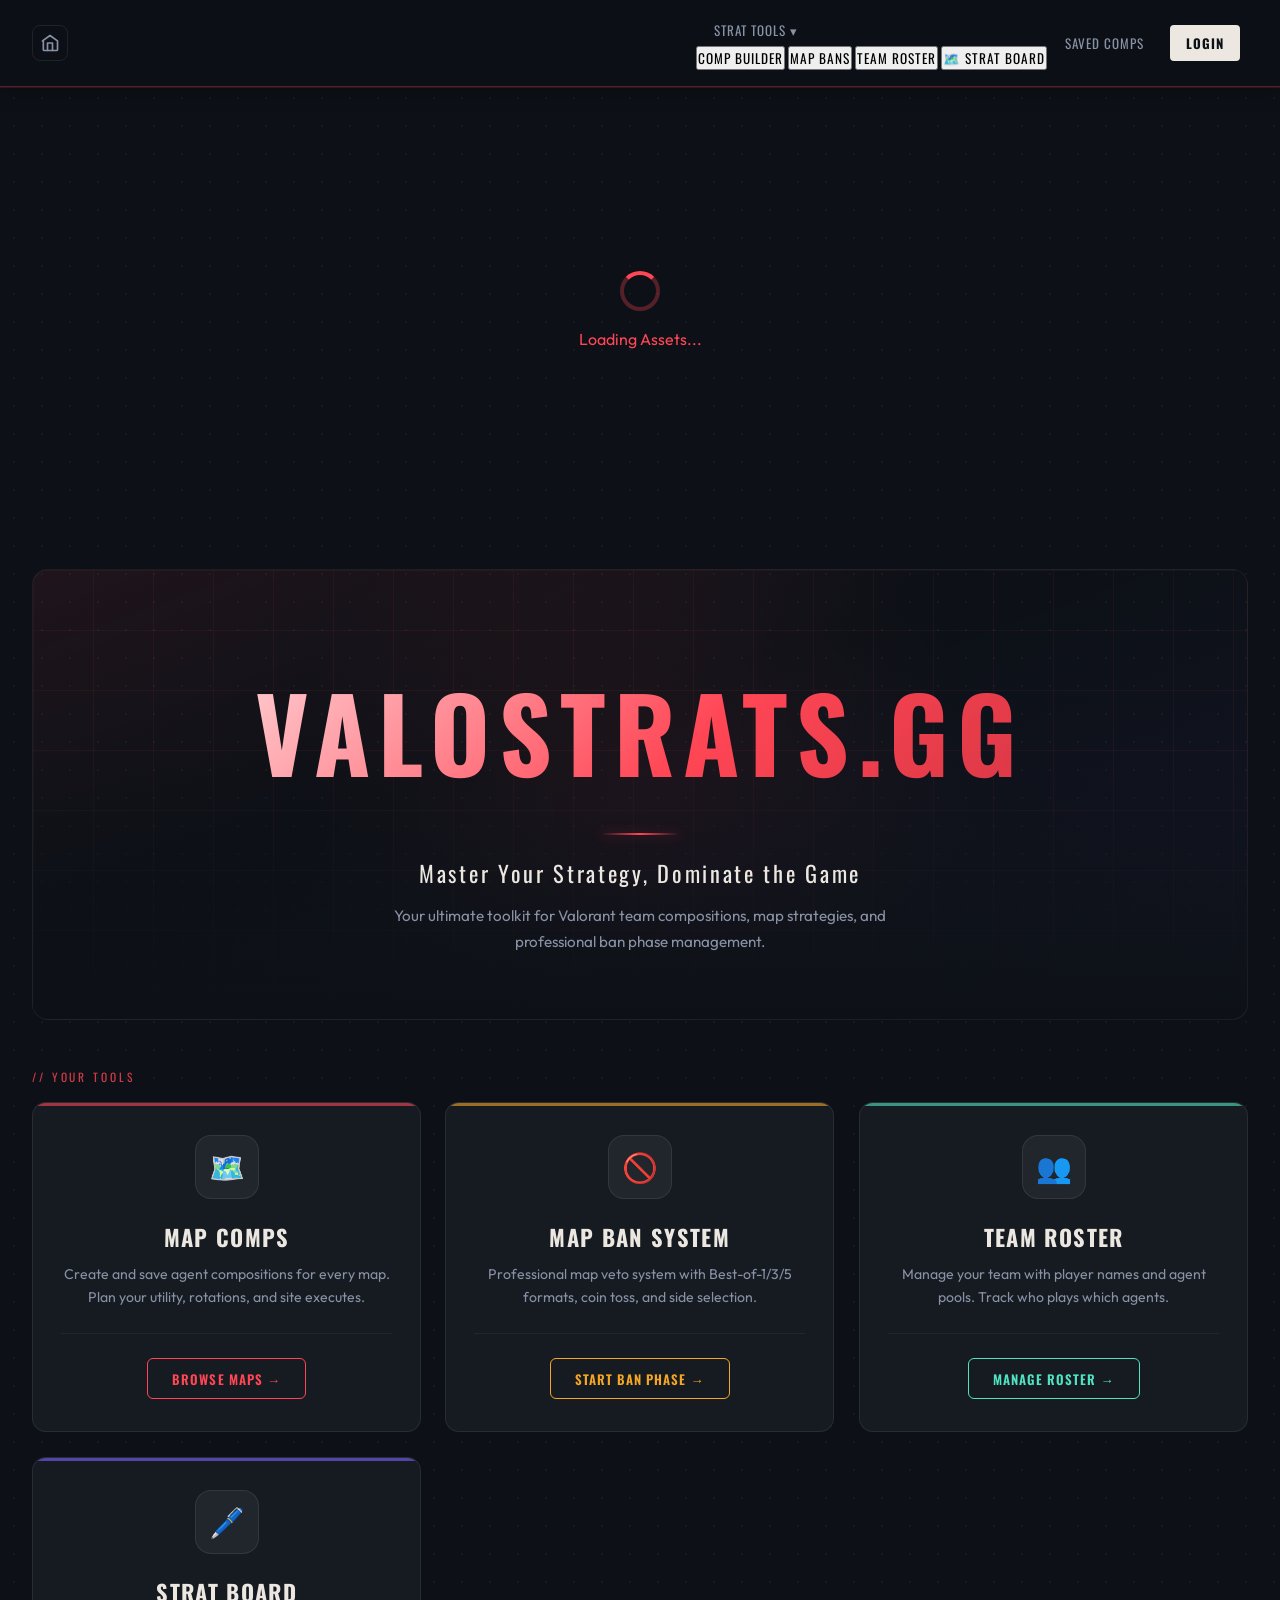
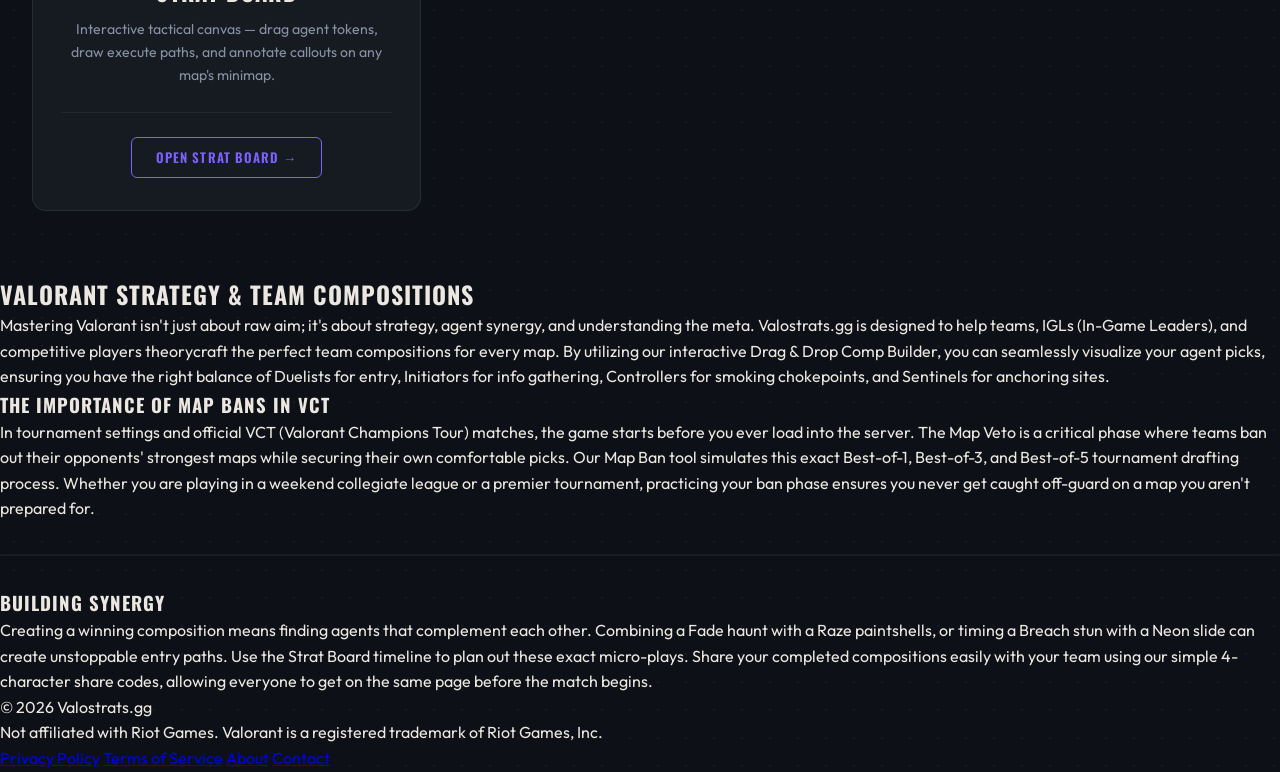
==== commit a90b8949: "docs: Update copyright years and "last updated" dates from 2024 to 2026 across multiple HTML files." ====
--- a/index.html
+++ b/index.html
@@ -317,30 +317,43 @@
 
                 <!-- Coin Toss Phase -->
                 <div id="mapban-cointoss" class="mapban-cointoss hidden">
-                    <h2>Coin Toss</h2>
-                    <div class="cointoss-container">
-                        <div class="coin" id="coin-flip">
-                            <div class="coin-side heads">HEADS</div>
-                            <div class="coin-side tails">TAILS</div>
-                        </div>
-                        <div class="cointoss-choice">
-                            <p>Which team calls it?</p>
-                            <button class="team-btn" id="call-team-a">Team A</button>
-                            <button class="team-btn" id="call-team-b">Team B</button>
-                        </div>
-                        <div class="cointoss-heads-tails hidden" id="heads-tails-choice">
-                            <p id="calling-team-text">Team A calls:</p>
-                            <button class="choice-btn" data-choice="heads">Heads</button>
-                            <button class="choice-btn" data-choice="tails">Tails</button>
-                        </div>
-                        <div class="cointoss-result hidden" id="cointoss-result">
-                            <p id="result-text"></p>
-                            <div class="turn-choice">
-                                <p id="winner-text">Winner chooses:</p>
-                                <button class="choice-btn" id="go-first">Go First</button>
-                                <button class="choice-btn" id="go-second">Go Second</button>
-                            </div>
-                        </div>
+                    <div class="cointoss-split">
+
+                        <!-- LEFT: Big coin -->
+                        <div class="cointoss-left">
+                            <div class="coin-stage">
+                                <div class="coin" id="coin-flip">
+                                    <div class="coin-side heads">HEADS</div>
+                                    <div class="coin-side tails">TAILS</div>
+                                </div>
+                            </div>
+                        </div>
+
+                        <!-- RIGHT: Controls -->
+                        <div class="cointoss-right">
+                            <h2>Coin Toss</h2>
+                            <p class="cointoss-subtitle">Decide who picks first</p>
+
+                            <div class="cointoss-choice">
+                                <p>Which team calls it?</p>
+                                <button class="team-btn" id="call-team-a">Team A</button>
+                                <button class="team-btn" id="call-team-b">Team B</button>
+                            </div>
+                            <div class="cointoss-heads-tails hidden" id="heads-tails-choice">
+                                <p id="calling-team-text">Team A calls:</p>
+                                <button class="choice-btn" data-choice="heads">Heads</button>
+                                <button class="choice-btn" data-choice="tails">Tails</button>
+                            </div>
+                            <div class="cointoss-result hidden" id="cointoss-result">
+                                <p id="result-text"></p>
+                                <div class="turn-choice">
+                                    <p id="winner-text">Winner chooses:</p>
+                                    <button class="choice-btn" id="go-first">Go First</button>
+                                    <button class="choice-btn" id="go-second">Go Second</button>
+                                </div>
+                            </div>
+                        </div>
+
                     </div>
                 </div>
 
@@ -354,22 +367,14 @@
                         <button id="reset-ban-btn" class="icon-btn">Reset</button>
                     </div>
 
+                    <div id="draft-tracker" class="draft-tracker">
+                        <!-- Draft slots injected by JS based on BO format (BO1/BO3/BO5) -->
+                    </div>
+
                     <div id="mapban-maps-grid" class="mapban-maps-grid">
                         <!-- Map ban cards injected here -->
                     </div>
 
-                    <div class="ban-summary">
-                        <div class="team-summary">
-                            <h4 id="summary-team-a">Team A</h4>
-                            <div id="team-a-bans" class="bans-list"></div>
-                            <div id="team-a-picks" class="picks-list"></div>
-                        </div>
-                        <div class="team-summary">
-                            <h4 id="summary-team-b">Team B</h4>
-                            <div id="team-b-bans" class="bans-list"></div>
-                            <div id="team-b-picks" class="picks-list"></div>
-                        </div>
-                    </div>
                 </div>
 
                 <!-- Side Selection Modal -->
@@ -420,8 +425,51 @@
                     <!-- Saved comps list -->
                 </div>
             </section>
+            
+            <!-- SEO Text Section for AdSense Content Requirements -->
+            <section class="seo-content-section">
+                <h2>Valorant Strategy & Team Compositions</h2>
+                <div class="seo-text-block">
+                    <p>Mastering Valorant isn't just about raw aim; it's about strategy, agent synergy, and understanding the meta. Valostrats.gg is designed to help teams, IGLs (In-Game Leaders), and competitive players theorycraft the perfect team compositions for every map. By utilizing our interactive Drag & Drop Comp Builder, you can seamlessly visualize your agent picks, ensuring you have the right balance of Duelists for entry, Initiators for info gathering, Controllers for smoking chokepoints, and Sentinels for anchoring sites.</p>
+                    
+                    <h3>The Importance of Map Bans in VCT</h3>
+                    <p>In tournament settings and official VCT (Valorant Champions Tour) matches, the game starts before you ever load into the server. The Map Veto is a critical phase where teams ban out their opponents' strongest maps while securing their own comfortable picks. Our Map Ban tool simulates this exact Best-of-1, Best-of-3, and Best-of-5 tournament drafting process. Whether you are playing in a weekend collegiate league or a premier tournament, practicing your ban phase ensures you never get caught off-guard on a map you aren't prepared for.</p>
+                    
+                    <!-- Ad unit wrapped in text -->
+                    <div style="margin: 2rem 0; background: var(--surface-2); border-radius: 8px; border: 1px solid var(--border-subtle); overflow: hidden;">
+                        <ins class="adsbygoogle"
+                             style="display:block"
+                             data-ad-client="ca-pub-XXXXXXXXXXXXXXXX"
+                             data-ad-slot="auto"
+                             data-ad-format="auto"
+                             data-full-width-responsive="true"></ins>
+                        <script>
+                             (adsbygoogle = window.adsbygoogle || []).push({});
+                        </script>
+                    </div>
+
+                    <h3>Building Synergy</h3>
+                    <p>Creating a winning composition means finding agents that complement each other. Combining a Fade haunt with a Raze paintshells, or timing a Breach stun with a Neon slide can create unstoppable entry paths. Use the Strat Board timeline to plan out these exact micro-plays. Share your completed compositions easily with your team using our simple 4-character share codes, allowing everyone to get on the same page before the match begins.</p>
+                </div>
+            </section>
         </main>
         
+        <!-- Standard Footer -->
+        <footer class="site-footer">
+            <div class="footer-content">
+                <div class="footer-left">
+                    <p>&copy; 2026 Valostrats.gg</p>
+                    <p class="footer-disclaimer">Not affiliated with Riot Games. Valorant is a registered trademark of Riot Games, Inc.</p>
+                </div>
+                <div class="footer-right">
+                    <a href="privacy.html">Privacy Policy</a>
+                    <a href="terms.html">Terms of Service</a>
+                    <a href="about.html">About</a>
+                    <a href="mailto:wahed1905@gmail.com">Contact</a>
+                </div>
+            </div>
+        </footer>
+
         <!-- Agent Selector Modal -->
         <div id="agent-selector-modal" class="modal hidden">
             <div class="modal-content agent-selector-content">
--- a/mapban-styles.css
+++ b/mapban-styles.css
@@ -233,35 +233,80 @@
 .cointoss-container {
     background: var(--bg-secondary);
     border-radius: 16px;
-    padding: 3rem 2rem;
+    padding: 3.5rem 2rem;
     border: 1px solid var(--glass-border);
     background-image:
         linear-gradient(rgba(255,70,85,0.04) 1px, transparent 1px),
         linear-gradient(90deg, rgba(255,70,85,0.04) 1px, transparent 1px);
     background-size: 40px 40px;
     position: relative;
-    overflow: hidden;
+    overflow: visible; /* allow coin to arc above */
+    /* Ambient glow ring that pulses when coin is flipping */
+    transition: box-shadow 0.3s;
 }
 
 .coin {
-    width: 110px;
-    height: 110px;
-    margin: 0 auto 2rem;
+    width: 130px;
+    height: 130px;
+    margin: 0 auto;
     position: relative;
     transform-style: preserve-3d;
-    transition: transform 0.6s;
     border-radius: 50%;
-    box-shadow: 0 0 0 4px rgba(255,215,0,0.15), 0 0 24px rgba(255,215,0,0.1);
+    box-shadow:
+        0 0 0 3px rgba(255,215,0,0.2),
+        0 0 20px rgba(255,215,0,0.12),
+        0 8px 24px rgba(0,0,0,0.5);
+    transition: transform 0.5s cubic-bezier(0.34, 1.56, 0.64, 1),
+                box-shadow 0.5s;
+    z-index: 2;
+}
+
+/* Dedicated stage for the coin — fixed height so nothing shifts */
+.coin-stage {
+    height: 160px;
+    display: flex;
+    align-items: center;
+    justify-content: center;
+    position: relative;
+    margin-bottom: 1.5rem;
+    /* Subtle spotlight behind coin */
+    background: radial-gradient(circle 100px at 50% 50%, rgba(255,215,0,0.07), transparent 70%);
+    border-radius: 12px;
 }
 
 .coin.flipping {
-    animation: coinFlip 1.2s cubic-bezier(0.4, 0, 0.2, 1);
-}
-
-@keyframes coinFlip {
-    0%   { transform: rotateY(0deg);    box-shadow: 0 0 0 4px rgba(255,215,0,0.1); }
-    50%  { box-shadow: 0 0 40px rgba(255,215,0,0.4), 0 0 0 6px rgba(255,215,0,0.25); }
-    100% { transform: rotateY(1800deg); box-shadow: 0 0 0 4px rgba(255,215,0,0.15); }
+    animation:
+        coinSpin  0.95s cubic-bezier(0.22, 1, 0.36, 1) both,
+        coinArc   0.95s cubic-bezier(0.33, 0, 0.66, 1) both,
+        coinGlow  0.95s ease-in-out both;
+}
+
+/* The spin — fast burst in the middle, eases out at end */
+@keyframes coinSpin {
+    0%   { transform: rotateY(0deg)    rotateZ(0deg);   }
+    15%  { transform: rotateY(360deg)  rotateZ(-4deg);  }
+    40%  { transform: rotateY(1260deg) rotateZ(2deg);   }
+    70%  { transform: rotateY(2160deg) rotateZ(-2deg);  }
+    88%  { transform: rotateY(2520deg) rotateZ(1deg);   }
+    100% { transform: rotateY(2880deg) rotateZ(0deg);   }
+}
+
+/* The arc — coin goes up then comes back down, translateY keeps layout stable */
+@keyframes coinArc {
+    0%   { transform: translateY(0px);   filter: none; }
+    30%  { transform: translateY(-90px); filter: blur(1px) brightness(1.3); }
+    55%  { transform: translateY(-60px); filter: blur(0.5px) brightness(1.5); }
+    80%  { transform: translateY(-8px);  filter: none; }
+    90%  { transform: translateY(10px);  filter: none; }
+    100% { transform: translateY(0px);   filter: none; }
+}
+
+/* Glow pulses at the apex */
+@keyframes coinGlow {
+    0%   { box-shadow: 0 0 0 3px rgba(255,215,0,0.2),  0 0 20px rgba(255,215,0,0.12), 0 8px 24px rgba(0,0,0,0.5); }
+    35%  { box-shadow: 0 0 0 8px rgba(255,215,0,0.35), 0 0 60px rgba(255,215,0,0.5),  0 4px 16px rgba(0,0,0,0.3); }
+    65%  { box-shadow: 0 0 0 5px rgba(255,215,0,0.25), 0 0 40px rgba(255,215,0,0.3),  0 6px 20px rgba(0,0,0,0.4); }
+    100% { box-shadow: 0 0 0 3px rgba(255,215,0,0.2),  0 0 20px rgba(255,215,0,0.12), 0 8px 24px rgba(0,0,0,0.5); }
 }
 
 .coin-side {
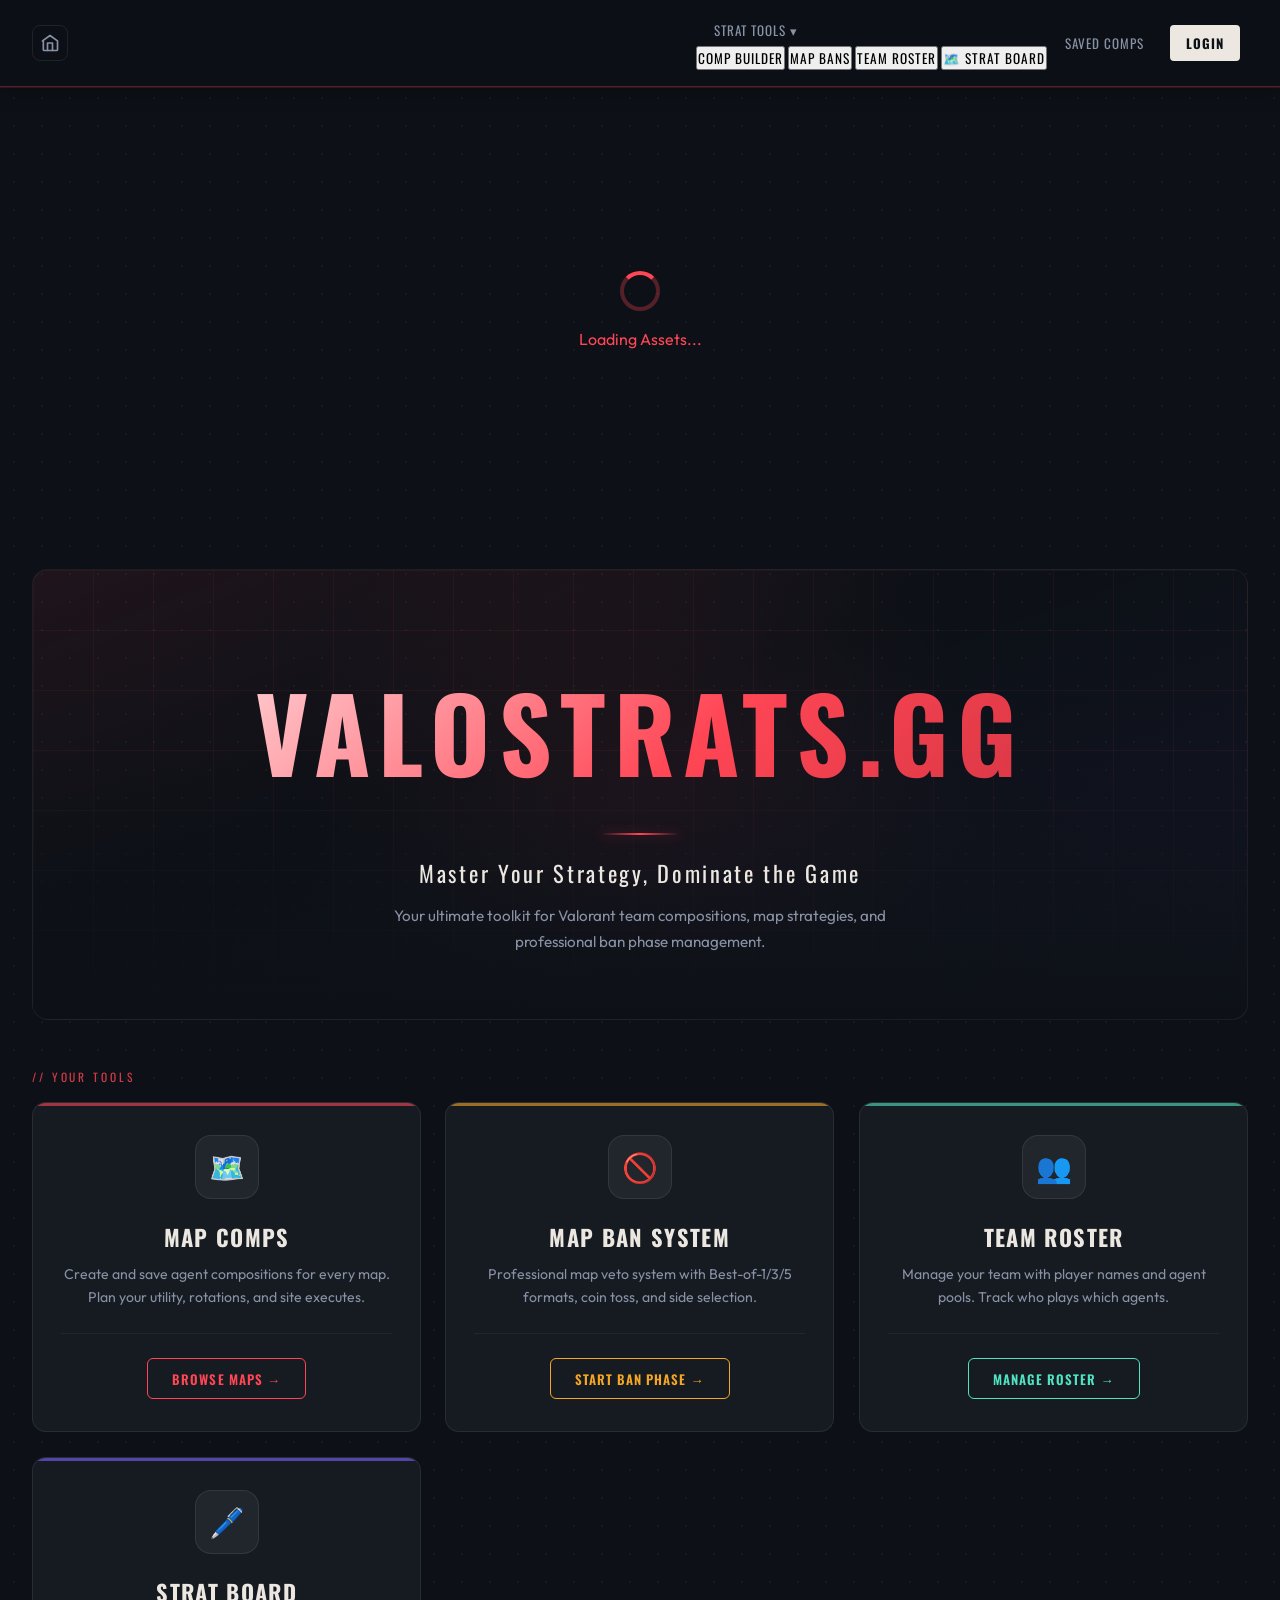
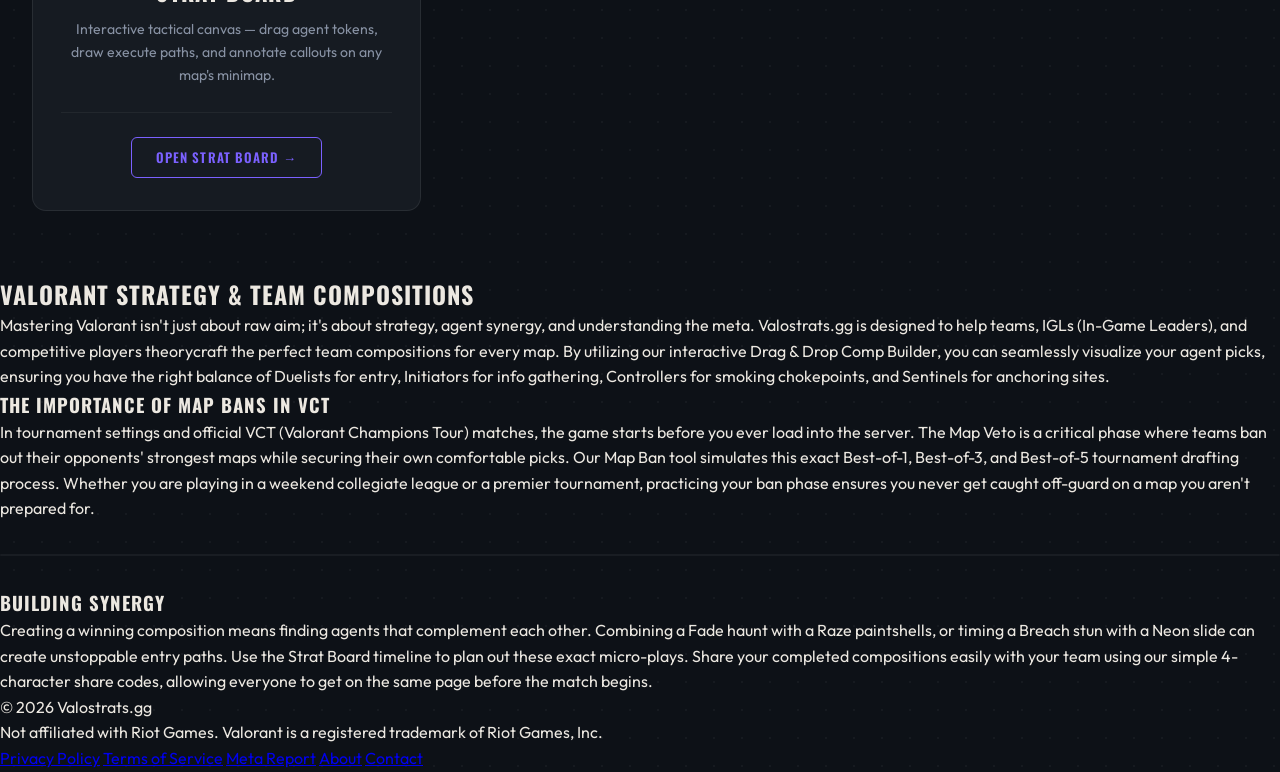
==== commit fb40c044: "feat: Add Valorant meta report page and integrate Google AdSense across relevant pages." ====
--- a/index.html
+++ b/index.html
@@ -439,7 +439,7 @@
                     <div style="margin: 2rem 0; background: var(--surface-2); border-radius: 8px; border: 1px solid var(--border-subtle); overflow: hidden;">
                         <ins class="adsbygoogle"
                              style="display:block"
-                             data-ad-client="ca-pub-XXXXXXXXXXXXXXXX"
+                             data-ad-client="ca-pub-2858798741280464"
                              data-ad-slot="auto"
                              data-ad-format="auto"
                              data-full-width-responsive="true"></ins>
@@ -464,6 +464,7 @@
                 <div class="footer-right">
                     <a href="privacy.html">Privacy Policy</a>
                     <a href="terms.html">Terms of Service</a>
+                    <a href="meta-report.html">Meta Report</a>
                     <a href="about.html">About</a>
                     <a href="mailto:wahed1905@gmail.com">Contact</a>
                 </div>
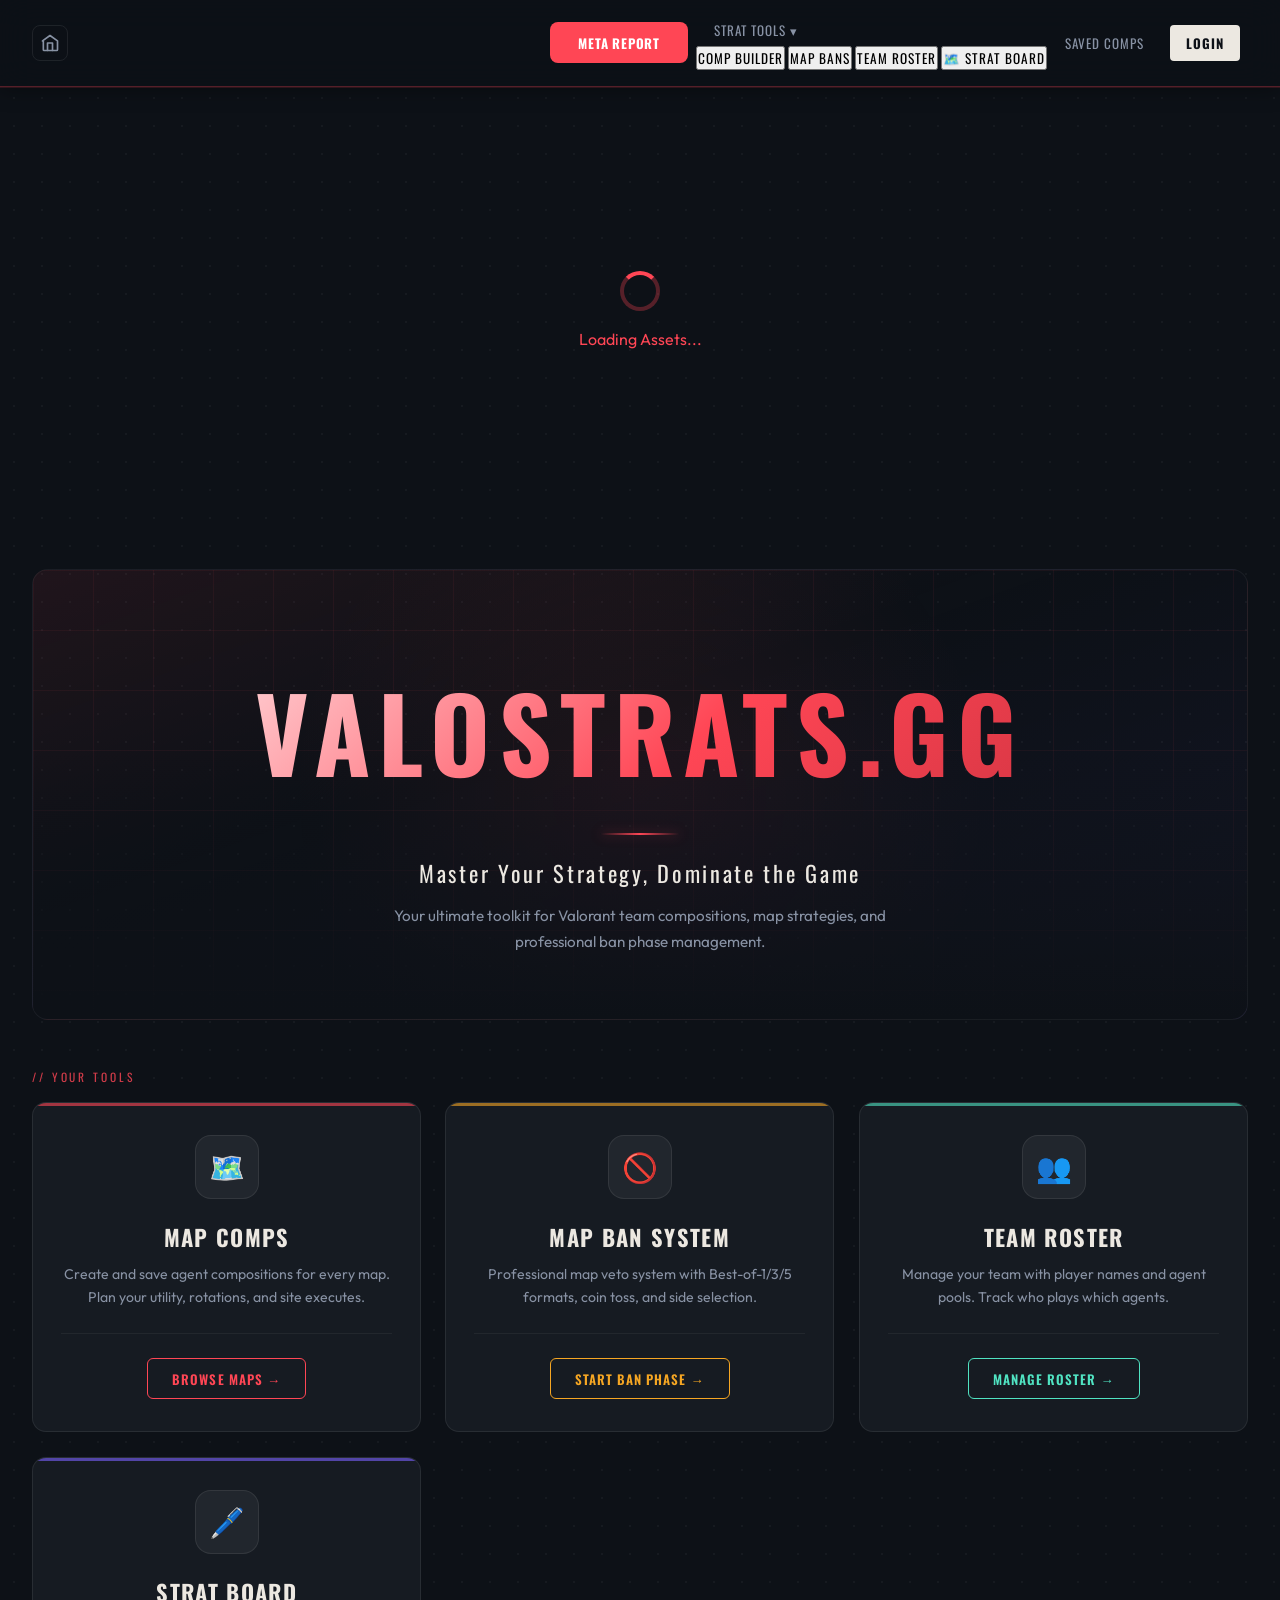
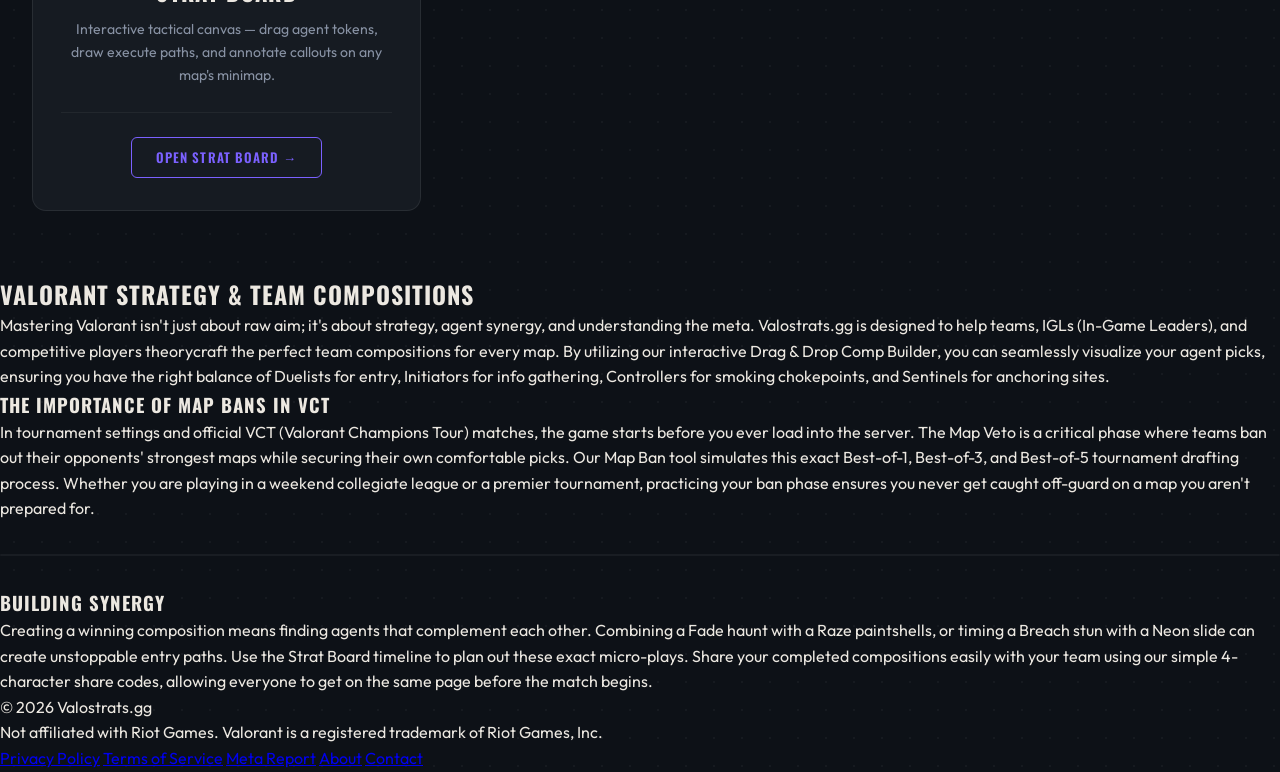
==== commit d7475158: "style: refine map ban phase UI by updating turn indicator, announcer text, and grid spacing." ====
--- a/index.html
+++ b/index.html
@@ -33,6 +33,7 @@
                 </svg>
             </button>
             <nav>
+                <button class="nav-btn primary-btn" onclick="window.location.href='meta-report.html'">Meta Report</button>
                 <div class="nav-dropdown">
                     <button class="nav-btn dropdown-toggle" id="strat-tools-btn">
                         Strat Tools ▾
@@ -362,7 +363,7 @@
                     <div class="mapban-header">
                         <h2>Map Ban Phase</h2>
                         <div class="turn-indicator" id="turn-indicator">
-                            <span id="current-turn-team">Team A</span>'s Turn: <span id="current-action">Ban</span>
+                            <span id="current-turn-team">Team A</span><span class="turn-colon">:</span><span id="current-action">Ban</span>
                         </div>
                         <button id="reset-ban-btn" class="icon-btn">Reset</button>
                     </div>
@@ -490,6 +491,14 @@
         
         <!-- Toast Notification -->
         <div id="toast-container" class="toast-container"></div>
+        
+        <!-- Turn Announcer Overlay -->
+        <div id="turn-announcer-overlay" class="turn-announcer-overlay hidden">
+            <div class="turn-announcer-content">
+                <h1 id="turn-announcer-team">Team Name</h1>
+                <h2 id="turn-announcer-action">IS BANNING</h2>
+            </div>
+        </div>
     </div>
     
     <!-- Drag and Drop Polyfill if needed for mobile, but mostly sticking to Click implementation for simpler cross-platform logic first, maybe add DnD later if requested -->
--- a/mapban-styles.css
+++ b/mapban-styles.css
@@ -218,95 +218,108 @@
 
 /* ---- Coin Toss Phase ---- */
 .mapban-cointoss {
-    max-width: 640px;
+    max-width: 900px;
     margin: 0 auto;
-    text-align: center;
-}
-
-.mapban-cointoss h2 {
-    font-size: clamp(1.8rem, 4vw, 2.5rem);
+}
+
+/* Two-column split */
+.cointoss-split {
+    display: grid;
+    grid-template-columns: 1fr 1fr;
+    gap: 0;
+    border-radius: 16px;
+    overflow: hidden;
+    border: 1px solid var(--glass-border);
+    min-height: 420px;
+}
+
+/* LEFT panel — coin lives here */
+.cointoss-left {
+    background: var(--bg-secondary);
+    background-image:
+        linear-gradient(rgba(255,215,0,0.03) 1px, transparent 1px),
+        linear-gradient(90deg, rgba(255,215,0,0.03) 1px, transparent 1px);
+    background-size: 36px 36px;
+    display: flex;
+    align-items: center;
+    justify-content: center;
+    padding: 3rem 2rem;
+    border-right: 1px solid var(--glass-border);
+    position: relative;
+}
+
+/* Ambient glow behind left panel */
+.cointoss-left::before {
+    content: '';
+    position: absolute;
+    inset: 0;
+    background: radial-gradient(circle 200px at 50% 50%, rgba(255,215,0,0.06), transparent 70%);
+    pointer-events: none;
+}
+
+/* RIGHT panel — controls */
+.cointoss-right {
+    background: var(--bg-primary);
+    padding: 2.5rem 2rem;
+    display: flex;
+    flex-direction: column;
+    justify-content: center;
+    gap: 0.5rem;
+}
+
+.cointoss-right h2 {
+    font-size: clamp(1.6rem, 3vw, 2.2rem);
     color: var(--text-primary);
-    margin-bottom: 2rem;
-    letter-spacing: 0.08em;
-}
-
-.cointoss-container {
-    background: var(--bg-secondary);
-    border-radius: 16px;
-    padding: 3.5rem 2rem;
-    border: 1px solid var(--glass-border);
-    background-image:
-        linear-gradient(rgba(255,70,85,0.04) 1px, transparent 1px),
-        linear-gradient(90deg, rgba(255,70,85,0.04) 1px, transparent 1px);
-    background-size: 40px 40px;
-    position: relative;
-    overflow: visible; /* allow coin to arc above */
-    /* Ambient glow ring that pulses when coin is flipping */
-    transition: box-shadow 0.3s;
-}
-
+    letter-spacing: 0.1em;
+    margin-bottom: 0.25rem;
+}
+
+.cointoss-subtitle {
+    font-size: 0.85rem;
+    color: var(--text-secondary);
+    letter-spacing: 0.05em;
+    margin-bottom: 1.5rem;
+    padding-bottom: 1.5rem;
+    border-bottom: 1px solid var(--border-subtle);
+}
+
+/* Coin — 240px, fills left panel nicely */
 .coin {
-    width: 130px;
-    height: 130px;
-    margin: 0 auto;
+    width: 240px;
+    height: 240px;
     position: relative;
     transform-style: preserve-3d;
     border-radius: 50%;
     box-shadow:
-        0 0 0 3px rgba(255,215,0,0.2),
-        0 0 20px rgba(255,215,0,0.12),
-        0 8px 24px rgba(0,0,0,0.5);
-    transition: transform 0.5s cubic-bezier(0.34, 1.56, 0.64, 1),
-                box-shadow 0.5s;
-    z-index: 2;
-}
-
-/* Dedicated stage for the coin — fixed height so nothing shifts */
+        0 0 0 4px rgba(255,215,0,0.2),
+        0 0 32px rgba(255,215,0,0.15),
+        0 16px 48px rgba(0,0,0,0.5);
+    /* will-change tells browser to composite this on its own layer */
+    will-change: transform;
+    transition: transform 0.5s cubic-bezier(0.34, 1.56, 0.64, 1);
+}
+
+/* coin-stage just centers within the left panel */
 .coin-stage {
-    height: 160px;
     display: flex;
     align-items: center;
     justify-content: center;
     position: relative;
-    margin-bottom: 1.5rem;
-    /* Subtle spotlight behind coin */
-    background: radial-gradient(circle 100px at 50% 50%, rgba(255,215,0,0.07), transparent 70%);
-    border-radius: 12px;
-}
-
+    z-index: 1;
+}
+
+/* GPU-only animation — NO filter, NO blur */
 .coin.flipping {
-    animation:
-        coinSpin  0.95s cubic-bezier(0.22, 1, 0.36, 1) both,
-        coinArc   0.95s cubic-bezier(0.33, 0, 0.66, 1) both,
-        coinGlow  0.95s ease-in-out both;
-}
-
-/* The spin — fast burst in the middle, eases out at end */
-@keyframes coinSpin {
-    0%   { transform: rotateY(0deg)    rotateZ(0deg);   }
-    15%  { transform: rotateY(360deg)  rotateZ(-4deg);  }
-    40%  { transform: rotateY(1260deg) rotateZ(2deg);   }
-    70%  { transform: rotateY(2160deg) rotateZ(-2deg);  }
-    88%  { transform: rotateY(2520deg) rotateZ(1deg);   }
-    100% { transform: rotateY(2880deg) rotateZ(0deg);   }
-}
-
-/* The arc — coin goes up then comes back down, translateY keeps layout stable */
-@keyframes coinArc {
-    0%   { transform: translateY(0px);   filter: none; }
-    30%  { transform: translateY(-90px); filter: blur(1px) brightness(1.3); }
-    55%  { transform: translateY(-60px); filter: blur(0.5px) brightness(1.5); }
-    80%  { transform: translateY(-8px);  filter: none; }
-    90%  { transform: translateY(10px);  filter: none; }
-    100% { transform: translateY(0px);   filter: none; }
-}
-
-/* Glow pulses at the apex */
-@keyframes coinGlow {
-    0%   { box-shadow: 0 0 0 3px rgba(255,215,0,0.2),  0 0 20px rgba(255,215,0,0.12), 0 8px 24px rgba(0,0,0,0.5); }
-    35%  { box-shadow: 0 0 0 8px rgba(255,215,0,0.35), 0 0 60px rgba(255,215,0,0.5),  0 4px 16px rgba(0,0,0,0.3); }
-    65%  { box-shadow: 0 0 0 5px rgba(255,215,0,0.25), 0 0 40px rgba(255,215,0,0.3),  0 6px 20px rgba(0,0,0,0.4); }
-    100% { box-shadow: 0 0 0 3px rgba(255,215,0,0.2),  0 0 20px rgba(255,215,0,0.12), 0 8px 24px rgba(0,0,0,0.5); }
+    animation: coinFlip 0.95s cubic-bezier(0.22, 1, 0.36, 1) both;
+}
+
+@keyframes coinFlip {
+    0%   { transform: rotateY(0deg)    rotateZ(0deg);  }
+    20%  { transform: rotateY(720deg)  rotateZ(-3deg); }
+    50%  { transform: rotateY(1980deg) rotateZ(2deg);  }
+    80%  { transform: rotateY(2700deg) rotateZ(-1deg); }
+    92%  { transform: rotateY(2840deg) rotateZ(0.5deg);}
+    100% { transform: rotateY(2880deg) rotateZ(0deg);  }
 }
 
 .coin-side {
@@ -317,27 +330,30 @@
     display: flex;
     align-items: center;
     justify-content: center;
-    font-size: 1.4rem;
-    font-weight: 700;
+    font-size: 1.8rem;
+    font-weight: 700;
+    font-family: var(--font-heading);
+    letter-spacing: 0.1em;
     backface-visibility: hidden;
 }
 
 .coin-side.heads {
     background: linear-gradient(135deg, #f5d060, #e8a000, #c87000);
     color: #3a2000;
-    box-shadow: inset 0 2px 4px rgba(255,255,255,0.3);
+    box-shadow: inset 0 3px 8px rgba(255,255,255,0.35);
 }
 
 .coin-side.tails {
     background: linear-gradient(135deg, #d0d8e0, #8898aa, #5a6a7a);
     color: #1a2030;
     transform: rotateY(180deg);
-    box-shadow: inset 0 2px 4px rgba(255,255,255,0.2);
+    box-shadow: inset 0 3px 8px rgba(255,255,255,0.2);
 }
 
 .cointoss-choice, .cointoss-heads-tails, .cointoss-result {
-    margin-top: 2rem;
-}
+    margin-top: 1rem;
+}
+
 
 .cointoss-choice p, .cointoss-heads-tails p, .cointoss-result p {
     font-size: 1.1rem;
@@ -367,15 +383,16 @@
 
 /* ---- Ban / Pick Phase ---- */
 .mapban-phase {
-    padding: 1.5rem 2rem;
+    padding: 0;
+    margin: 0 -1.5rem;
 }
 
 .mapban-header {
     display: flex;
     justify-content: space-between;
     align-items: center;
-    margin-bottom: 2rem;
-    padding-bottom: 1rem;
+    margin-bottom: 1rem;
+    padding-bottom: 0.5rem;
     /* Gradient underline matching site header */
     border-bottom: none;
     box-shadow: 0 1px 0 rgba(255,70,85,0.25);
@@ -393,6 +410,10 @@
     color: var(--text-secondary);
     font-family: var(--font-heading);
     letter-spacing: 0.08em;
+    text-transform: uppercase;
+    display: flex;
+    align-items: center;
+    justify-content: center;
 }
 
 .turn-indicator span {
@@ -400,6 +421,11 @@
     animation: teamPulse 1.5s ease-in-out infinite;
 }
 
+.turn-indicator .turn-colon {
+    color: var(--text-secondary);
+    margin: 0 0.35rem;
+}
+
 @keyframes teamPulse {
     0%, 100% { opacity: 1; }
     50%       { opacity: 0.6; }
@@ -408,14 +434,14 @@
 /* ---- Map grid during ban phase ---- */
 .mapban-maps-grid {
     display: grid;
-    grid-template-columns: repeat(5, 1fr);
-    gap: 1.25rem;
-    margin-bottom: 2.5rem;
-}
-
-@media (max-width: 1400px) { .mapban-maps-grid { grid-template-columns: repeat(4, 1fr); } }
-@media (max-width: 1024px) { .mapban-maps-grid { grid-template-columns: repeat(3, 1fr); } }
-@media (max-width: 640px)  { .mapban-maps-grid { grid-template-columns: repeat(2, 1fr); gap: 0.85rem; } }
+    grid-template-columns: repeat(7, 1fr);
+    gap: 0.5rem;
+    margin-bottom: 0.5rem;
+}
+
+@media (max-width: 1024px) { .mapban-maps-grid { grid-template-columns: repeat(4, 1fr); } }
+@media (max-width: 768px)  { .mapban-maps-grid { grid-template-columns: repeat(3, 1fr); } }
+@media (max-width: 480px)  { .mapban-maps-grid { grid-template-columns: repeat(2, 1fr); gap: 0.85rem; } }
 
 .mapban-card {
     position: relative;
@@ -554,98 +580,189 @@
     border: 1px solid rgba(80, 227, 194, 0.5);
 }
 
-/* ---- Ban Summary / Results ---- */
-.ban-summary {
-    display: grid;
-    grid-template-columns: 1fr 1fr;
+/* ---- Draft Tracker (Esports Broadcast Style) ---- */
+.draft-tracker {
+    display: flex;
+    justify-content: center;
     gap: 1.5rem;
-}
-
-.team-summary {
-    background: var(--bg-secondary);
-    padding: 1.5rem;
-    border-radius: 14px;
+    margin-bottom: 1.5rem;
+    padding: 1rem;
+    background: var(--surface-2);
+    border-radius: 12px;
     border: 1px solid var(--glass-border);
+    box-shadow: 0 4px 16px rgba(0,0,0,0.2);
+}
+
+.draft-team {
+    display: flex;
+    flex-direction: column;
+    gap: 0.75rem;
+    flex: 1;
+}
+
+#draft-team-a { align-items: flex-end; }
+#draft-team-b { align-items: flex-start; }
+
+.draft-team-name {
+    font-size: 1.25rem;
+    letter-spacing: 0.1em;
+    font-family: var(--font-heading);
+    text-transform: uppercase;
+}
+.draft-team-name.team-a { color: var(--accent-red); }
+.draft-team-name.team-b { color: #50e3c2; }
+
+.draft-slots {
+    display: flex;
+    gap: 0.5rem;
+}
+
+.draft-decider {
+    display: flex;
+    flex-direction: column;
+    align-items: center;
+    gap: 0.75rem;
+    padding: 0 1.5rem;
+    border-left: 1px solid var(--border-subtle);
+    border-right: 1px solid var(--border-subtle);
+}
+
+.draft-decider h4 {
+    font-size: 1.25rem;
+    letter-spacing: 0.1em;
+    color: var(--text-primary);
+    text-transform: uppercase;
+}
+
+/* Individual Slot */
+.draft-slot {
+    width: 100px;
+    height: 60px;
+    background: rgba(0,0,0,0.5);
+    border: 2px solid var(--glass-border);
+    border-radius: 8px;
     position: relative;
     overflow: hidden;
-}
-
-/* Team-coloured top border */
-.team-summary:first-child::before {
-    content: '';
-    position: absolute;
-    top: 0; left: 0; right: 0;
-    height: 3px;
-    background: var(--accent-red);
-    border-radius: 14px 14px 0 0;
-}
-
-.team-summary:last-child::before {
-    content: '';
-    position: absolute;
-    top: 0; left: 0; right: 0;
-    height: 3px;
-    background: #50e3c2;
-    border-radius: 14px 14px 0 0;
-}
-
-.team-summary h4 {
-    font-size: 1.3rem;
-    letter-spacing: 0.08em;
-    color: var(--text-primary);
-    margin-bottom: 1rem;
-    text-align: center;
-}
-
-.bans-list, .picks-list {
-    margin-top: 1rem;
-}
-
-.bans-list::before {
-    content: '✕ BANNED';
-    display: block;
-    font-family: var(--font-heading);
-    font-size: 0.7rem;
+    display: flex;
+    align-items: center;
+    justify-content: center;
+    transition: all 0.3s ease;
+}
+
+.slot-label {
+    font-size: 0.85rem;
+    font-weight: 700;
+    color: var(--text-muted);
+    letter-spacing: 0.1em;
+}
+
+.draft-slot.empty {
+    border-style: dashed;
+}
+
+.draft-slot.ban { border-top-color: var(--accent-red); }
+.draft-slot.pick { border-top-color: #50e3c2; }
+.draft-slot.decider { border-top-color: #e8a000; }
+
+.slot-label {
+    font-size: 0.85rem;
+    font-weight: 700;
     letter-spacing: 0.15em;
-    font-weight: 700;
-    margin-bottom: 0.5rem;
-    color: var(--accent-red);
-    opacity: 0.8;
-}
-
-.picks-list::before {
-    content: '✓ PICKED';
-    display: block;
-    font-family: var(--font-heading);
-    font-size: 0.7rem;
-    letter-spacing: 0.15em;
-    font-weight: 700;
-    margin-bottom: 0.5rem;
-    color: #50e3c2;
-    opacity: 0.8;
-}
-
-.summary-item {
-    padding: 0.4rem 0.75rem;
-    margin: 0.3rem 0;
-    border-radius: 6px;
-    font-size: 0.88rem;
-    display: flex;
-    align-items: center;
-    gap: 0.5rem;
-}
-
-.bans-list .summary-item {
-    background: rgba(255, 70, 85, 0.08);
-    border: 1px solid rgba(255, 70, 85, 0.15);
-    color: var(--text-secondary);
-}
-
-.picks-list .summary-item {
-    background: rgba(80, 227, 194, 0.08);
-    border: 1px solid rgba(80, 227, 194, 0.15);
-    color: var(--text-secondary);
-}
+    color: var(--text-secondary);
+    opacity: 0.5;
+}
+
+/* Filled Slot Content */
+.slot-bg {
+    position: absolute;
+    inset: 0;
+    width: 100%;
+    height: 100%;
+    object-fit: cover;
+    z-index: 1;
+}
+
+.slot-bg.ban {
+    filter: grayscale(100%) brightness(0.6) contrast(1.2);
+}
+
+.slot-bg.pick, .slot-bg.decider {
+    filter: brightness(0.9) saturate(1.2);
+}
+
+.slot-overlay {
+    position: absolute;
+    inset: 0;
+    z-index: 2;
+}
+
+.slot-overlay.ban {
+    background: linear-gradient(180deg, rgba(255,70,85,0.2) 0%, rgba(40,10,10,0.95) 100%);
+}
+
+.slot-overlay.pick {
+    background: linear-gradient(180deg, rgba(80,227,194,0.1) 0%, rgba(10,40,30,0.95) 100%);
+}
+
+.slot-overlay.decider {
+    background: linear-gradient(180deg, rgba(232,160,0,0.1) 0%, rgba(40,30,10,0.95) 100%);
+}
+
+.slot-map-name {
+    position: absolute;
+    bottom: 0.5rem;
+    left: 0.5rem;
+    font-family: var(--font-heading);
+    font-weight: 700;
+    font-size: 1rem;
+    text-transform: uppercase;
+    letter-spacing: 0.05em;
+    color: #fff;
+    z-index: 3;
+    text-shadow: 0 2px 4px rgba(0,0,0,0.8);
+}
+
+#draft-team-b .slot-map-name {
+    left: auto;
+    right: 0.5rem;
+}
+
+.slot-icon {
+    position: absolute;
+    top: 50%;
+    left: 50%;
+    transform: translate(-50%, -50%);
+    font-size: 3rem;
+    font-family: var(--font-heading);
+    z-index: 4;
+    opacity: 0.15;
+    pointer-events: none;
+}
+
+.slot-icon.ban { color: var(--accent-red); }
+.slot-icon.pick { color: #50e3c2; }
+.slot-icon.decider { color: #e8a000; opacity: 0.3; }
+
+.slot-side {
+    position: absolute;
+    top: 0.4rem;
+    right: 0.4rem;
+    z-index: 5;
+    font-size: 0.65rem;
+    font-weight: 700;
+    padding: 2px 6px;
+    border-radius: 4px;
+    background: rgba(0,0,0,0.7);
+    backdrop-filter: blur(2px);
+}
+#draft-team-b .slot-side {
+    right: auto;
+    left: 0.4rem;
+}
+
+.slot-atk { color: var(--accent-red); border: 1px solid rgba(255,70,85,0.4); }
+.slot-def { color: #50e3c2; border: 1px solid rgba(80,227,194,0.4); }
+
 
 /* ---- Side Selection Modal ---- */
 .modal {
@@ -745,6 +862,54 @@
 }
 
 .primary-btn:hover {
-    background: var(--accent-dark-red);
-    box-shadow: 0 4px 16px rgba(255,70,85,0.35);
-}
+    background: white;
+    box-shadow: 0 0 10px rgba(255, 255, 255, 0.3);
+    color: var(--accent-red);
+}
+
+/* ==== Fullscreen Turn Announcer ==== */
+.turn-announcer-overlay {
+    position: fixed;
+    inset: 0;
+    z-index: 9999;
+    display: flex;
+    align-items: center;
+    justify-content: center;
+    background: radial-gradient(circle at center, rgba(13, 17, 23, 0.95) 0%, rgba(0, 0, 0, 0.98) 100%);
+    backdrop-filter: blur(8px);
+    opacity: 0;
+    pointer-events: none;
+    transition: opacity 0.3s ease-out;
+}
+
+.turn-announcer-overlay.show {
+    opacity: 1;
+    pointer-events: all;
+}
+
+.turn-announcer-content {
+    text-align: center;
+    transform: scale(0.9);
+    transition: transform 0.4s cubic-bezier(0.175, 0.885, 0.32, 1.275);
+}
+
+.turn-announcer-overlay.show .turn-announcer-content {
+    transform: scale(1);
+}
+
+.turn-announcer-content h1 {
+    font-size: 6rem;
+    font-family: var(--font-heading);
+    letter-spacing: 0.1em;
+    text-transform: uppercase;
+    margin-bottom: 0.5rem;
+    text-shadow: 0 4px 24px rgba(0,0,0,0.8);
+}
+
+.turn-announcer-content h2 {
+    font-size: 3rem;
+    font-family: var(--font-heading);
+    letter-spacing: 0.15em;
+    color: var(--text-secondary);
+    text-transform: uppercase;
+}
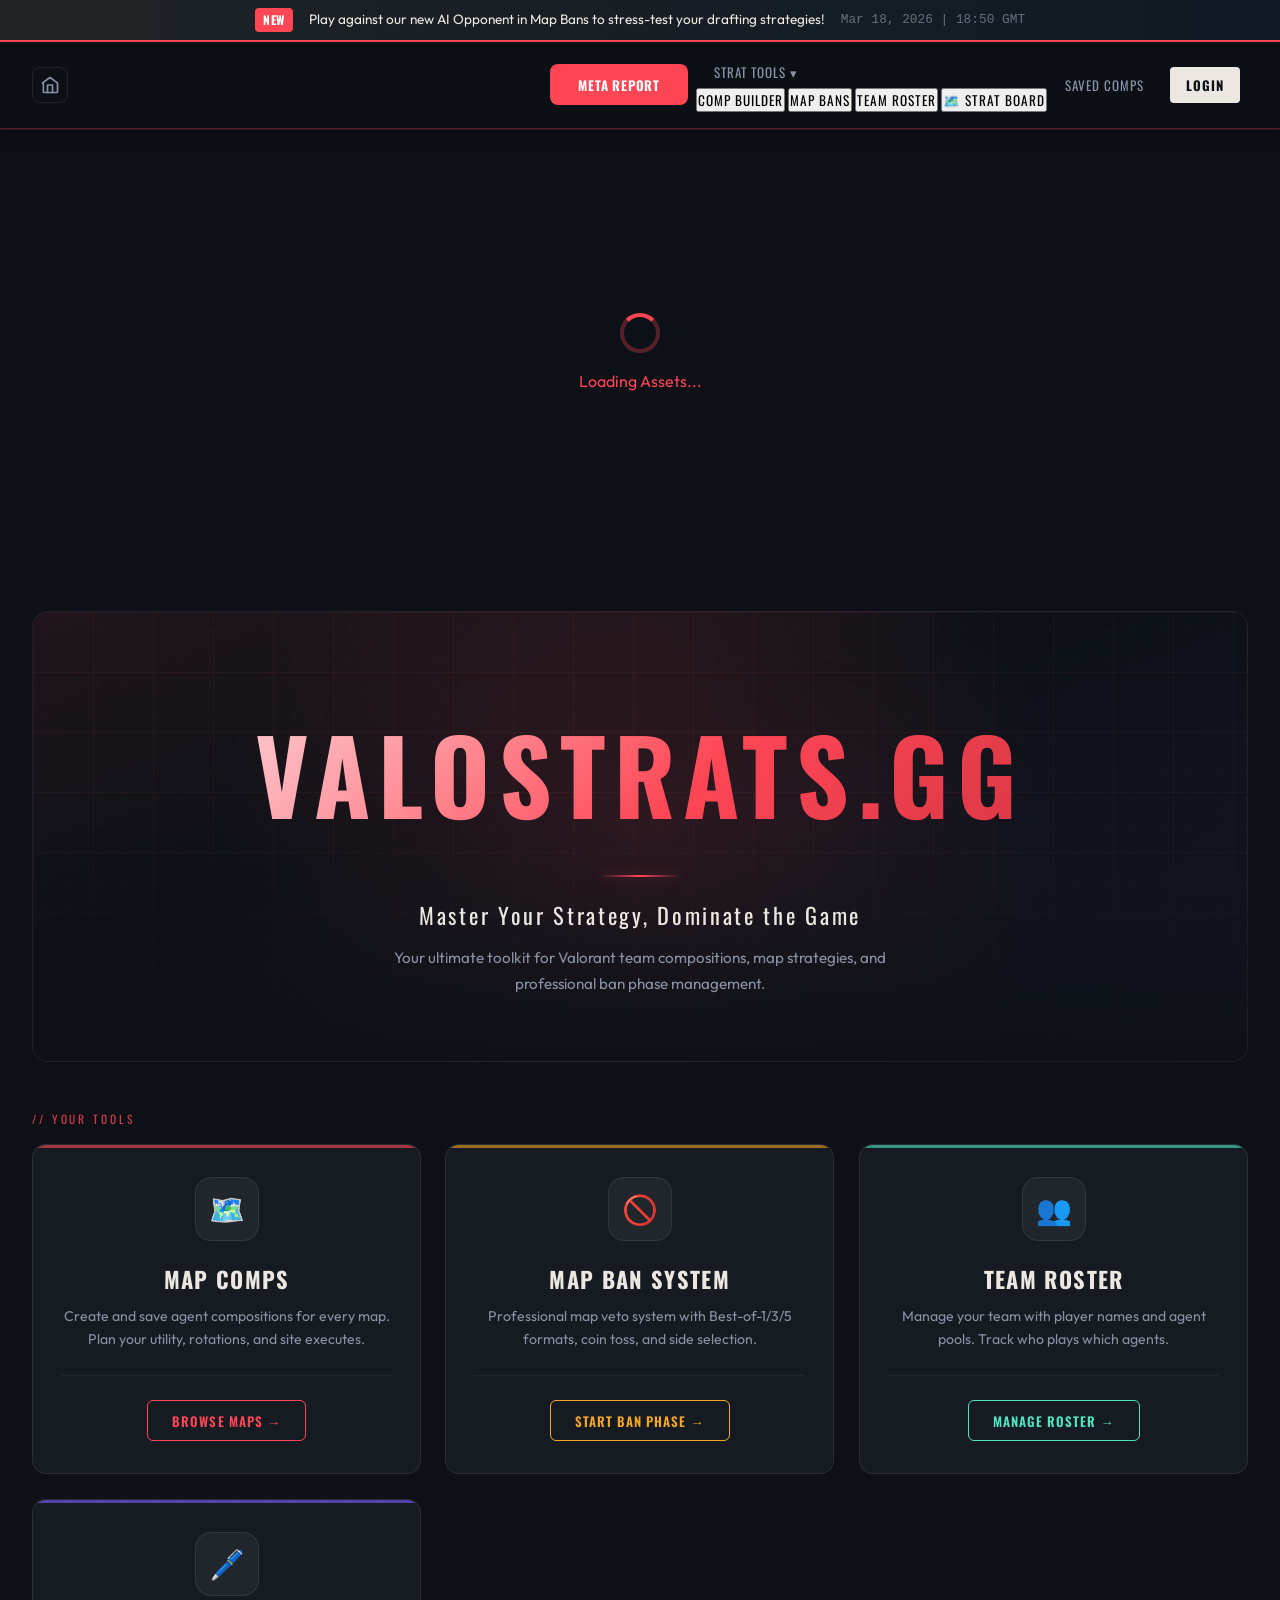
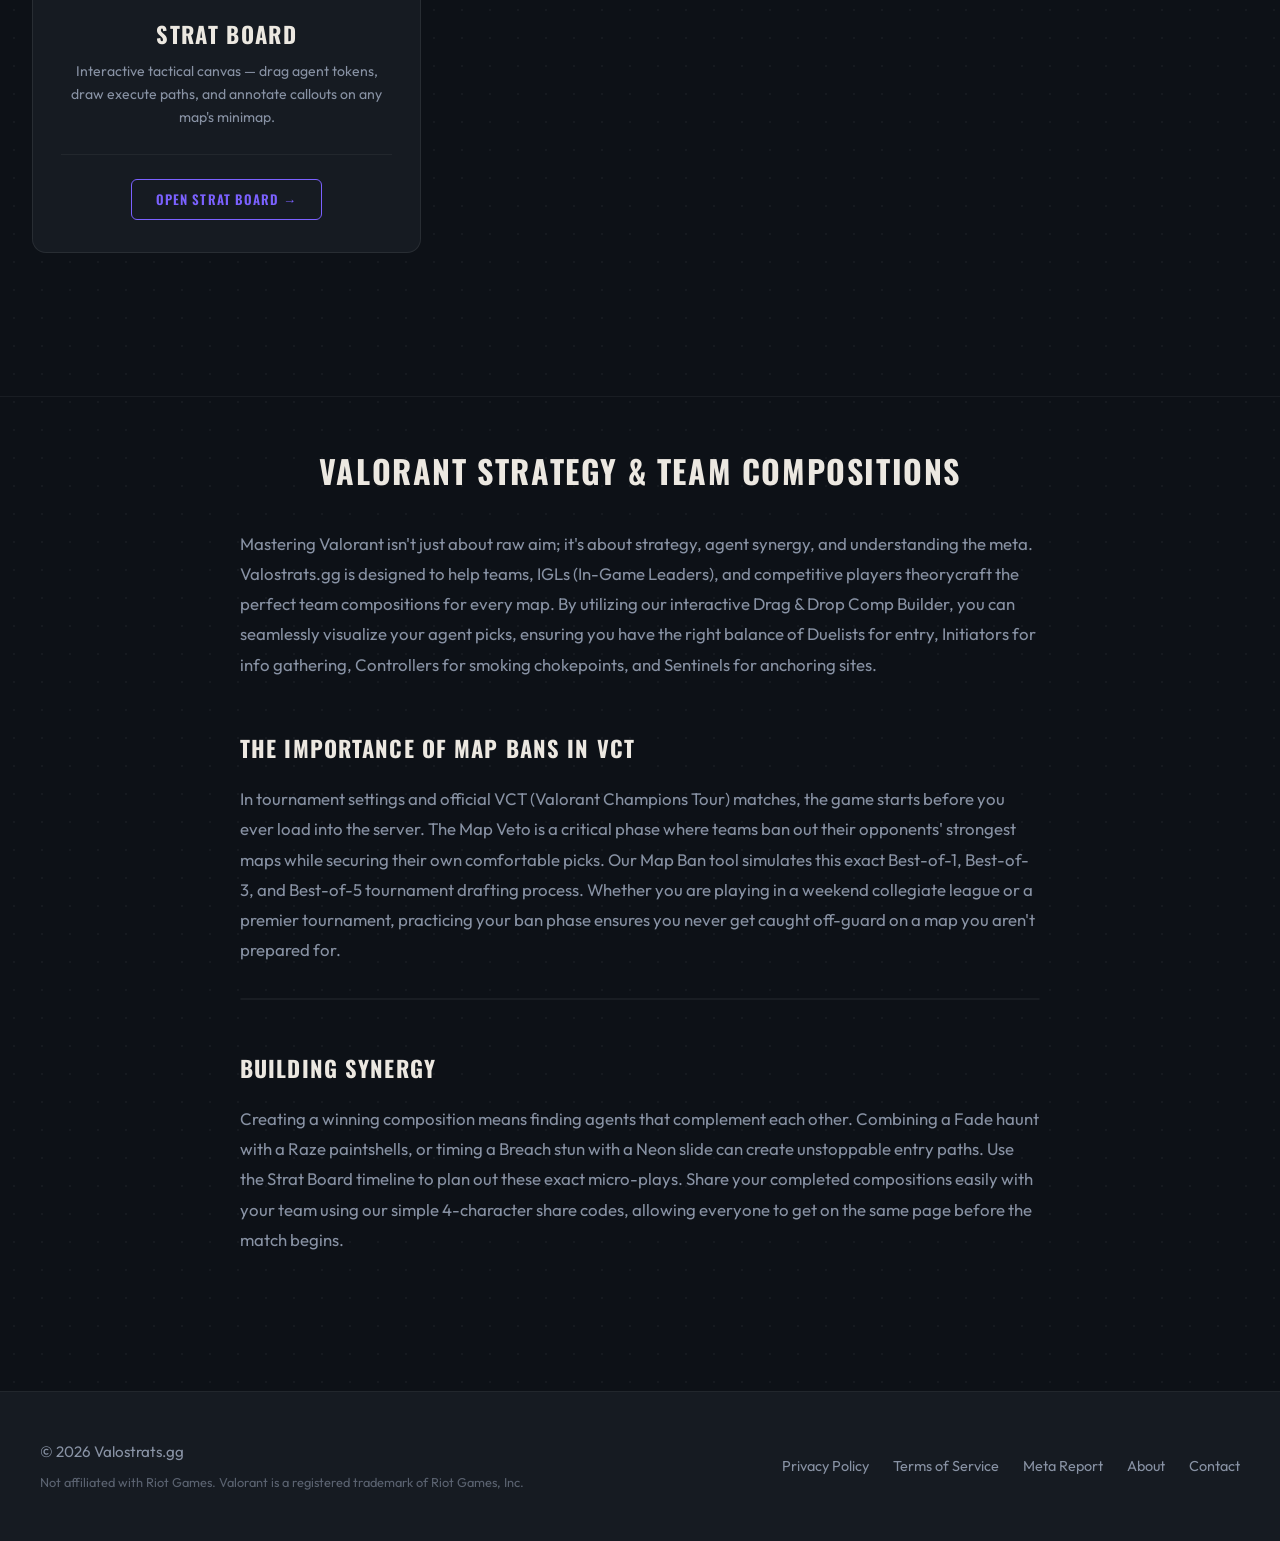
==== commit 1b77cd2c: "feat: Add an AI opponent for map banning with preference configuration and a site-wide update banner" ====
--- a/index.html
+++ b/index.html
@@ -23,6 +23,13 @@
     <script async src="https://pagead2.googlesyndication.com/pagead/js/adsbygoogle.js?client=ca-pub-2858798741280464" crossorigin="anonymous"></script>
 </head>
 <body>
+    <!-- Site Update Banner -->
+    <div class="site-update-banner">
+        <span class="update-badge">NEW</span>
+        <span class="update-text">Play against our new AI Opponent in Map Bans to stress-test your drafting strategies!</span>
+        <span class="update-time">Mar 18, 2026 | 18:50 GMT</span>
+    </div>
+
     <div id="app">
         <header class="app-header">
             <!-- Home icon — left side -->
@@ -301,6 +308,23 @@
                         <h3>Select Maps for Custom Pool</h3>
                         <div id="custom-maps-grid" class="custom-maps-grid">
                             <!-- Custom map checkboxes -->
+                        </div>
+                    </div>
+
+                    <div id="ai-setup-card" class="setup-card">
+                        <div class="ai-toggle-header">
+                            <h3>Play against AI Opponent</h3>
+                            <label class="switch">
+                                <input type="checkbox" id="ai-opponent-toggle">
+                                <span class="slider round"></span>
+                            </label>
+                        </div>
+                        
+                        <div id="ai-preferences-panel" class="hidden">
+                            <p class="ai-instruction">Click maps to cycle AI preference: <span>Neutral</span> → <span class="strong">Strong (Pick)</span> → <span class="weak">Weak (Ban)</span></p>
+                            <div id="ai-maps-grid" class="custom-maps-grid">
+                                <!-- Populated dynamically by mapban.js based on available maps -->
+                            </div>
                         </div>
                     </div>
 
--- a/styles.css
+++ b/styles.css
@@ -31,6 +31,52 @@
     --card-2: #f5a623;  /* amber — Map Bans    */
     --card-3: #50e3c2;  /* teal  — Team Roster */
     --card-4: #7b61ff;  /* purple — Strat Board */
+}
+
+/* ---- Site Update Banner ---- */
+.site-update-banner {
+    background: linear-gradient(90deg, #1f2326 0%, #0f1923 100%);
+    border-bottom: 2px solid var(--accent-red);
+    padding: 0.5rem 1rem;
+    display: flex;
+    justify-content: center;
+    align-items: center;
+    gap: 1rem;
+    font-size: 0.85rem;
+    color: var(--text-secondary);
+    z-index: 9999;
+    position: relative;
+    width: 100%;
+}
+
+.site-update-banner .update-badge {
+    background: var(--accent-red);
+    color: white;
+    padding: 0.15rem 0.5rem;
+    border-radius: 4px;
+    font-size: 0.75rem;
+    font-weight: 700;
+    font-family: var(--font-heading);
+    letter-spacing: 0.05em;
+}
+
+.site-update-banner .update-text {
+    color: var(--text-primary);
+}
+
+.site-update-banner .update-time {
+    font-size: 0.8rem;
+    opacity: 0.7;
+    font-family: monospace;
+}
+
+@media (max-width: 768px) {
+    .site-update-banner {
+        flex-direction: column;
+        gap: 0.25rem;
+        text-align: center;
+        padding: 0.75rem;
+    }
 }
 
 * {
@@ -236,10 +282,11 @@
     background:
         /* Mouse-tracking spotlight — updated by JS */
         radial-gradient(
-            circle 500px at var(--mx, 50%) var(--my, 50%),
-            rgba(255, 70, 85, 0.07) 0%,
+            circle 600px at var(--mx, 50%) var(--my, 50%),
+            rgba(255, 70, 85, 0.15) 0%,
             transparent 70%
         ),
+
         linear-gradient(160deg,
             rgba(255, 70, 85, 0.08) 0%,
             rgba(13, 17, 23, 0)     40%,
@@ -1069,3 +1116,95 @@
 .nav-btn {
     margin-right: 0.5rem;
 }
+
+/* ===== SEO CONTENT SECTION & FOOTER ===== */
+.seo-content-section {
+    margin-top: 5rem;
+    padding: 3rem 0;
+    border-top: 1px solid var(--border-subtle);
+}
+
+.seo-content-section h2 {
+    font-size: 2rem;
+    color: var(--text-primary);
+    margin-bottom: 2rem;
+    letter-spacing: 0.05em;
+    text-align: center;
+}
+
+.seo-text-block {
+    max-width: 800px;
+    margin: 0 auto;
+    color: var(--text-secondary);
+    line-height: 1.8;
+    font-size: 1.05rem;
+}
+
+.seo-text-block p {
+    margin-bottom: 1.5rem;
+}
+
+.seo-text-block h3 {
+    font-size: 1.4rem;
+    color: var(--text-primary);
+    margin-top: 3rem;
+    margin-bottom: 1rem;
+    letter-spacing: 0.05em;
+}
+
+.site-footer {
+    margin-top: 4rem;
+    padding: 3rem 2rem;
+    background: var(--bg-secondary);
+    border-top: 1px solid var(--border-subtle);
+}
+
+.footer-content {
+    max-width: 1200px;
+    margin: 0 auto;
+    display: flex;
+    justify-content: space-between;
+    align-items: center;
+    flex-wrap: wrap;
+    gap: 2rem;
+}
+
+.footer-left p {
+    color: var(--text-secondary);
+    margin: 0;
+    font-size: 0.95rem;
+}
+
+.footer-disclaimer {
+    font-size: 0.8rem !important;
+    opacity: 0.6;
+    margin-top: 0.5rem !important;
+}
+
+.footer-right {
+    display: flex;
+    gap: 1.5rem;
+}
+
+.footer-right a {
+    color: var(--text-secondary);
+    text-decoration: none;
+    font-size: 0.9rem;
+    transition: color 0.2s;
+}
+
+.footer-right a:hover {
+    color: var(--accent-red);
+}
+
+@media (max-width: 768px) {
+    .footer-content {
+        flex-direction: column;
+        text-align: center;
+    }
+    .footer-right {
+        justify-content: center;
+        flex-wrap: wrap;
+    }
+}
+
--- a/mapban-styles.css
+++ b/mapban-styles.css
@@ -913,3 +913,55 @@
     color: var(--text-secondary);
     text-transform: uppercase;
 }
+
+/* ==== AI Setup Configuration ==== */
+.ai-toggle-header {
+    display: flex;
+    justify-content: space-between;
+    align-items: center;
+}
+
+.ai-instruction {
+    color: var(--text-secondary);
+    font-size: 0.9rem;
+    margin: 1rem 0;
+    text-align: center;
+}
+
+.ai-instruction span.strong { color: #50e3c2; font-weight: 700; }
+.ai-instruction span.weak { color: var(--accent-red); font-weight: 700; }
+
+.ai-map-btn {
+    padding: 0.75rem 1rem;
+    background: rgba(0,0,0,0.3);
+    border: 2px solid var(--glass-border);
+    border-radius: 8px;
+    color: var(--text-primary);
+    cursor: pointer;
+    font-family: var(--font-body);
+    font-size: 1rem;
+    transition: all 0.2s;
+    user-select: none;
+}
+
+.ai-map-btn:hover {
+    background: var(--glass-bg);
+}
+
+.ai-map-btn.strong {
+    border-color: #50e3c2;
+    background: rgba(80, 227, 194, 0.15);
+}
+
+.ai-map-btn.weak {
+    border-color: var(--accent-red);
+    background: rgba(255, 70, 85, 0.15);
+}
+
+/* Custom Checkbox Toggle */
+.switch { position: relative; display: inline-block; width: 50px; height: 26px; }
+.switch input { opacity: 0; width: 0; height: 0; }
+.slider { position: absolute; cursor: pointer; top: 0; left: 0; right: 0; bottom: 0; background-color: var(--glass-bg); transition: .4s; border-radius: 34px; border: 1px solid var(--glass-border); }
+.slider:before { position: absolute; content: ""; height: 18px; width: 18px; left: 3px; bottom: 3px; background-color: var(--text-secondary); transition: .4s; border-radius: 50%; }
+input:checked + .slider { background-color: rgba(255, 70, 85, 0.2); border-color: var(--accent-red); }
+input:checked + .slider:before { transform: translateX(24px); background-color: var(--accent-red); }
